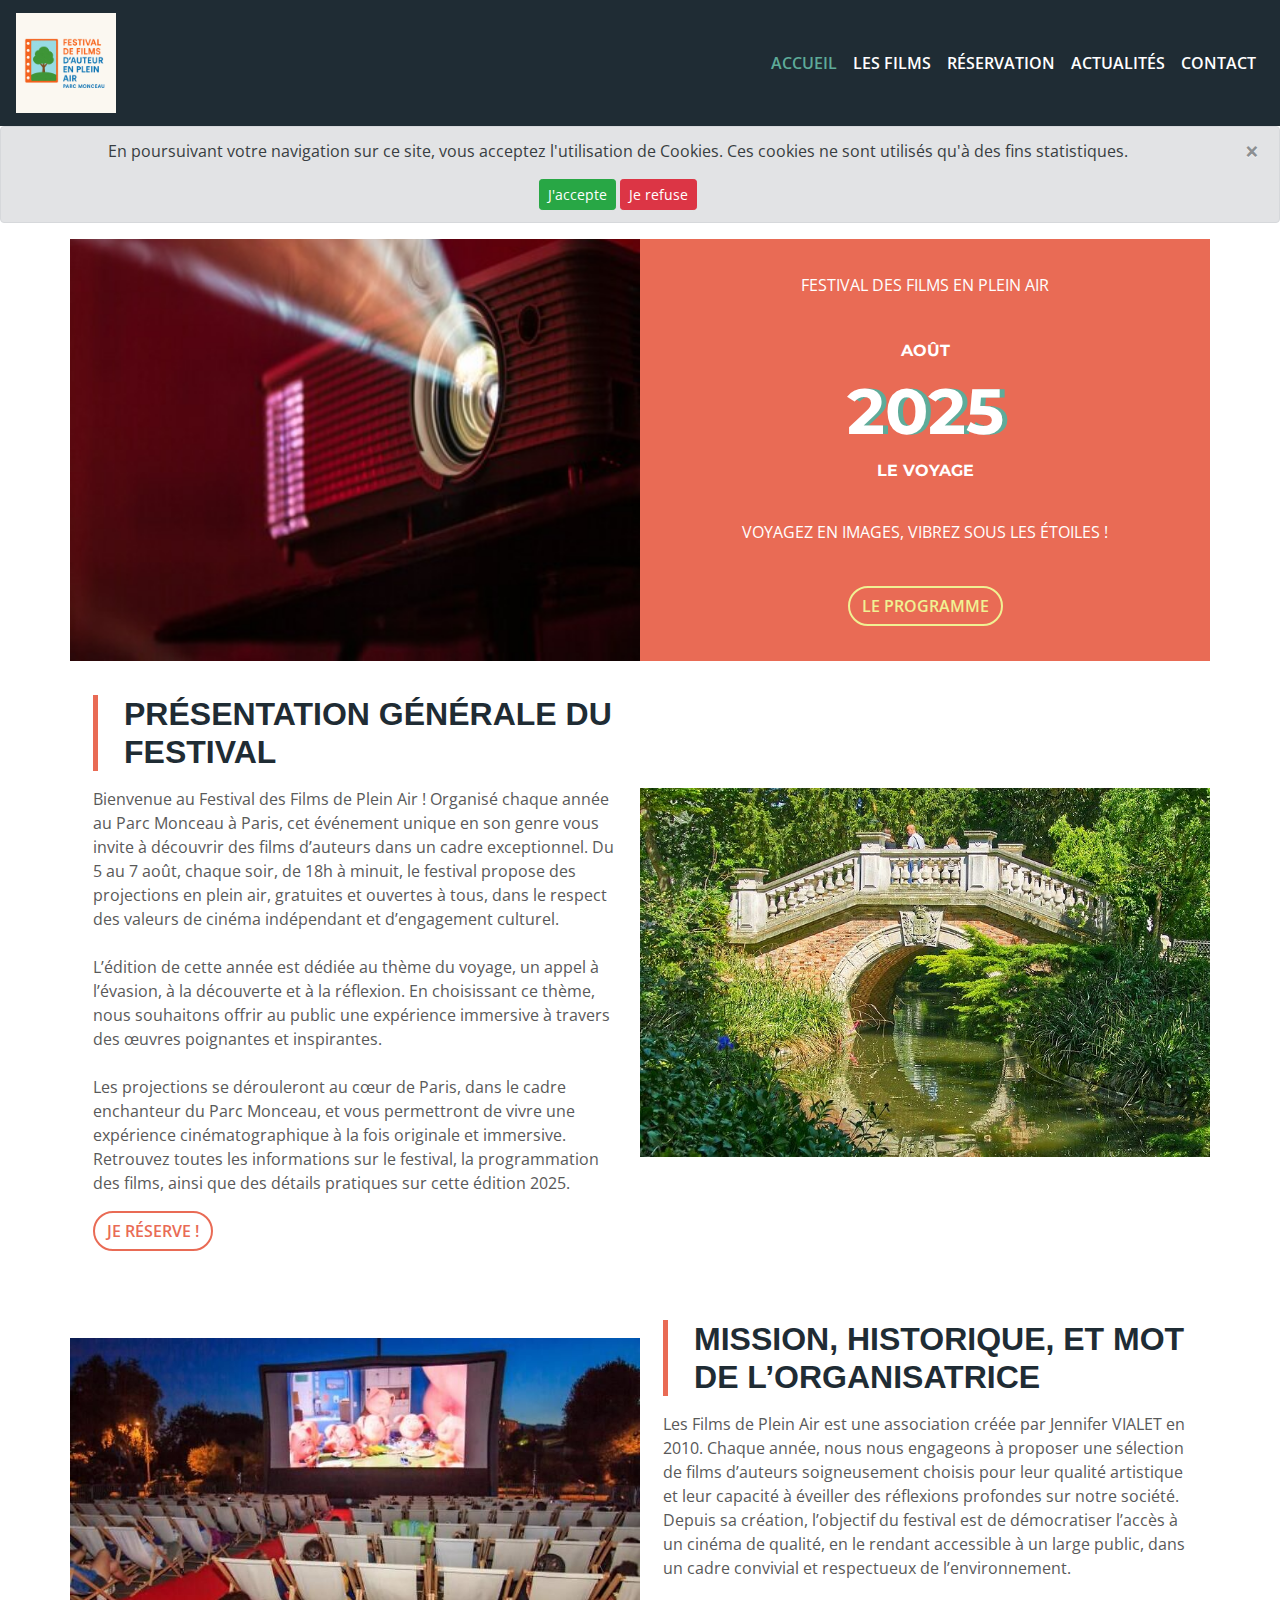
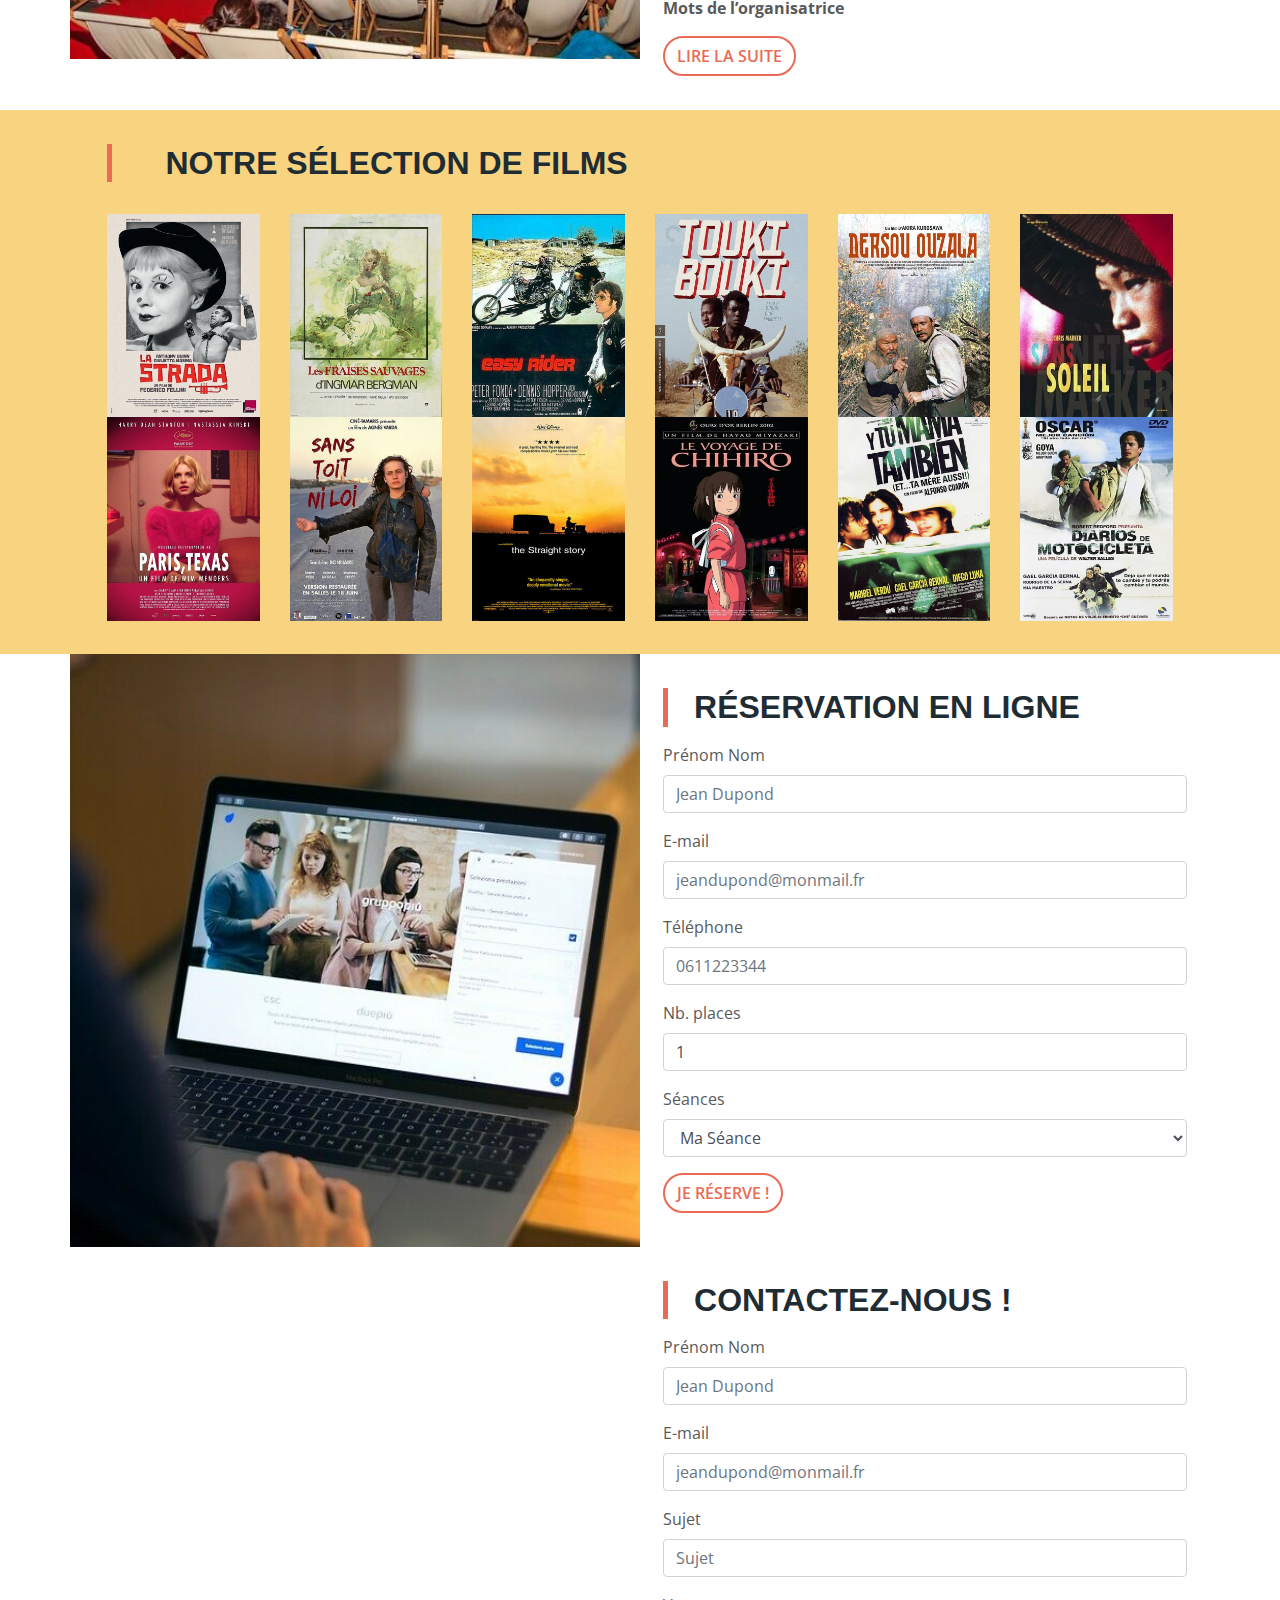
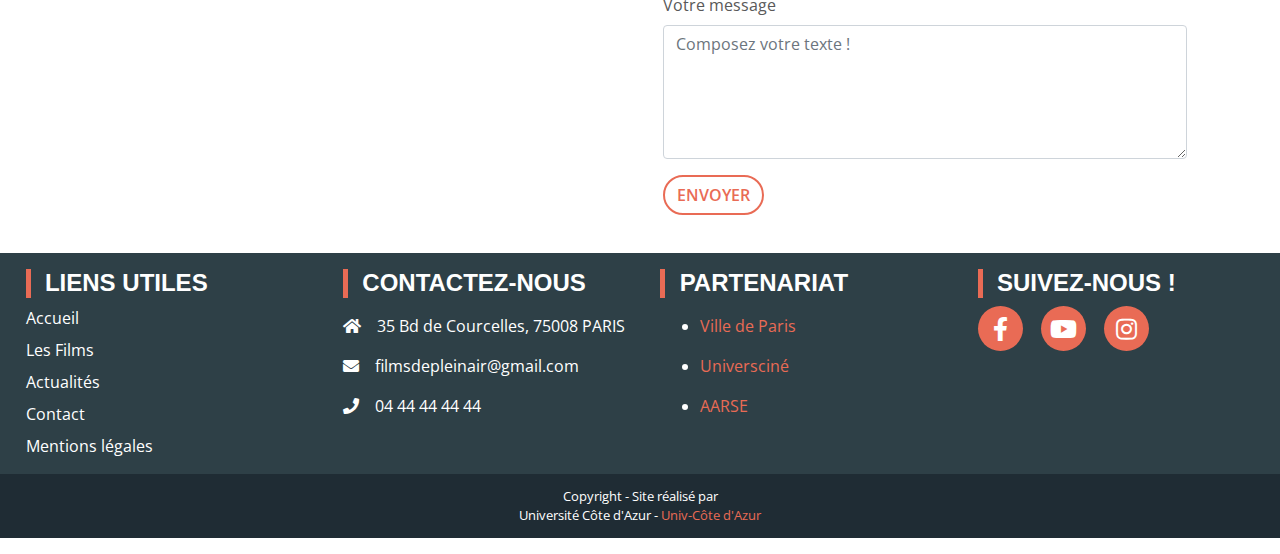
==== index.html @ 0e64ae27 "Update index.html" ====
<!DOCTYPE html>
<html lang="fr">
	<head>
		<title>Accueil Festival Monceau</title>
		
		<!--Metatags-->
		<meta charset="utf-8">
		<meta name="viewport" content="width=device-width, initial-scale=1, shrink-to-fit=no">
		<meta name="description" content="Festival gratuit de films d’auteur en plein air à Paris, organisé au Parc Monceau du 5 au 7 août 2025. Thème : Le voyage.">
		
		<!--Open graph data-->
		<meta property="og:title" content="Festival des Films de Plein Air – Édition 2025 au Parc Monceau">
		<meta property="og:type" content="website">
		<meta property="og:url" content="https://www.festivalpleinairparis.org">
		<meta property="og:image" content="https://www.festivalpleinairparis.org/images/affiche2025.jpg">
		<meta property="og:description" content="Festival gratuit de films d’auteur en plein air à Paris, organisé au Parc Monceau du 5 au 7 août 2025. Thème : Le voyage.">

		<!--fonts-->
		<link href="https://fonts.googleapis.com/css2?family=Montserrat:wght@400;700&family=Open+Sans:wght@400;600;700&display=swap" rel="stylesheet">
		<!--CSS-->
		<link rel="stylesheet" href="css/bootstrap.css">
		<!--<link rel="stylesheet" href="css/style.css">-->
		<link rel="stylesheet" href="css/stylescss.css">
		<link rel="stylesheet"  href="webfonts/all.css">
		<!-- Google tag (gtag.js) -->
		<script defer src="https://www.googletagmanager.com/gtag/js?id=G-39RLFYST27"></script>
		<script>
  			window.dataLayer = window.dataLayer || [];
  			function gtag(){dataLayer.push(arguments);}
 			 gtag('js', new Date());

  			gtag('config', 'G-2CWG75PS28');
		</script>
		
	</head>
	<body data-spy="scroll" data-target="#booking">

		<!--00.header-->
		<nav class="navbar sticky-top navbar-expand-lg navbar-dark maNav">
			<a class="navbar-brand" href="#">
				<img src="images/logo.jpg" alt="Logo du Festival des Films de Plein Air" width="100">
			</a>
			<button class="navbar-toggler" type="button" data-toggle="collapse" data-target="#navbarNavAltMarkup" aria-controls="navbarNavAltMarkup" aria-expanded="false" aria-label="Toggle navigation">
				<span class="navbar-toggler-icon"></span>
			</button>
			<div class="collapse navbar-collapse" id="navbarNavAltMarkup">
				<div class="navbar-nav ml-auto">
				<a class="nav-item nav-link active" href="#">accueil <span class="sr-only">(current)</span></a>
				<a class="nav-item nav-link" href="films.html">Les Films</a>
				<a class="nav-item nav-link navLink" href="#booking">Réservation</a>
				<a href="blog.html" class="nav-item nav-link navLink">Actualités</a>
				<a class="nav-item nav-link" href="contact.html">Contact</a>
				</div>
			</div>
		</nav>
		<!--end header-->

		<!--Modal cookie-->
		
			<div class="alert alert-secondary alert-dismissible fade show text-center" role="alert">
			<p>
				En poursuivant votre navigation sur ce site, vous acceptez l'utilisation de Cookies. Ces cookies ne sont utilisés qu'à des fins statistiques.
			</p>
			<button type="button" class="btn btn-success btn-sm" data-dismiss="alert" aria-label="Close">
				J'accepte
			</button>
			<button type="button" class="btn btn-danger btn-sm" data-dismiss="alert" aria-label="Close">
					Je refuse
			</button>
			<button type="button" class="close" data-dismiss="alert" aria-label="Close">
				<span aria-hidden="true">&times;</span>
			</button>
		</div>
		<!--Modal cookie-->
		<!--01.accueil-->
		<section class="container-fluid welcome">
			<h2 class="sr-only">Section d’accueil</h2>
			<div class="container">
				<div class="row">
					<aside class="col-lg-6">
						
						<!--<img src="images/01-welcomeAside.jpg" class="img-fluid" alt="Films en plein air">-->
					</aside>
					<article class="col-lg-6">
						<h2 class="sr-only">Introduction au festival</h2>
						<p>Festival des Films en Plein Air</p>
						<div class="date">
							<span>Août</span>
							<span class="textshadow">2025</span>
							<span>LE VOYAGE</span>
						</div>
						<p>Voyagez en images, vibrez sous les étoiles !</p>
						<a href="films.html" class="btn btn-custom">Le Programme</a>
					</article>
				</div>
			</div>
		</section>
		<!--end accueil-->

		<!--02.à propos-->
		<section class="container-fluid about">
			<h2 class="sr-only">Section à propos</h2>
			<div class="container">
				<div class="row">
					<article class="col-lg-6">
						<h2 id="about">Présentation générale du Festival</h2>
						<p>Bienvenue au Festival des Films de Plein Air ! Organisé chaque année au Parc Monceau à Paris, cet événement unique en son genre vous invite à découvrir des films d’auteurs dans un cadre exceptionnel. Du 5 au 7 août, chaque soir, de 18h à minuit, le festival propose des projections en plein air, gratuites et ouvertes à tous, dans le respect des valeurs de cinéma indépendant et d’engagement culturel. <br>
<br>L’édition de cette année est dédiée au thème du voyage, un appel à l’évasion, à la découverte et à la réflexion. En choisissant ce thème, nous souhaitons offrir au public une expérience immersive à travers des œuvres poignantes et inspirantes.  <br>
<br>Les projections se dérouleront au cœur de Paris, dans le cadre enchanteur du Parc Monceau, et vous permettront de vivre une expérience cinématographique à la fois originale et immersive. Retrouvez toutes les informations sur le festival, la programmation des films, ainsi que des détails pratiques sur cette édition 2025.
                        </p>
						<a href="#booking" class="btn btn-custom"> Je réserve !</a>
					</article>
					<aside class="col-lg-6 order-first order-lg-2">
						<!--<img src="images/02-parcMonceauAside.jpg" class="img-fluid" alt="Parc Monceau">-->
					</aside>
				</div>
			</div>
		</section>
		<!--end à propos-->

		<!--03.actualité-->
		<section class="container-fluid news">
			<h2 class="sr-only">Section actualités</h2>
			<div class="container">
				<div class="row">
					<aside class="col-lg-6">
						<!--<img src="images/03-actuAside.jpg" class="img-fluid" alt="Actualité">-->
					</aside>
					<article class="col-lg-6">
						<h2 id="news">Mission, Historique, et Mot de l’organisatrice</h2>
						<p>Les Films de Plein Air est une association créée par Jennifer VIALET en 2010. Chaque année, nous nous engageons à proposer une sélection de films d’auteurs soigneusement choisis pour leur qualité artistique et leur capacité à éveiller des réflexions profondes sur notre société. Depuis sa création, l’objectif du festival est de démocratiser l’accès à un cinéma de qualité, en le rendant accessible à un large public, dans un cadre convivial et respectueux de l’environnement.</p>
						<p> <strong>Mots de l’organisatrice</strong></p>
						<a href="rendez-vous-le-05-aout.html" class="btn btn-custom">Lire la suite</a>
					</article>
				</div>
			</div>
		</section>
		<!--end actualité-->

		<!--04.films-->
		<section class="container-fluid movie">
			<div class="container">
				
				<div class="row">
					<!--<div class="col-12 col-sm-4 col-md2 imgResponsive">
						<a href="#"><img src="images/01lesFiguresDeLombre.png"></a>
					</div>-->
					<div class="col-12"><h2 id="movie">Notre sélection de films</h2></div>
					<div class="col-sm-4 col-md-3 col-lg-2 ">
						<a href="films.html#01film" class="hoverImg" ><img src="images/01-films.jpg" class="img-fluid" alt="La Strada"></a>
						
					</div>
					<div class="col-sm-4 col-md-3 col-lg-2 ">
						<a href="films.html#02film"><img src="images/02-films.jpg" class="img-fluid" alt="Les Fraises Sauvages"></a>
					</div>
					<div class="col-sm-4 col-md-3 col-lg-2">
						<a href="films.html#03film"><img src="images/03-films.jpg" class="img-fluid" alt="Easy Rider"></a>
					</div>
					<div class=" col-sm-4 col-md-3 col-lg-2">
						<a href="films.html#04film"><img src="images/04-films.jpg" class="img-fluid" alt="Touki Bouki"></a>
					</div>
					<div class="col-12 col-sm-4 col-md-3 col-lg-2">
						<a href="films.html#05film"><img src="images/05-films.jpg" class="img-fluid" alt="Dersou Ouzala"></a>
					</div>
					<div class="col-12 col-sm-4 col-md-3 col-lg-2">
						<a href="films.html#06film"><img src="images/06-films.jpg" class="img-fluid" alt="Sans soleil"></a>
					</div>
					<div class="col-12 col-sm-4 col-md-3 col-lg-2">
						<a href="films.html#07film"><img src="images/07-films.jpg" class="img-fluid" alt="Paris, Texas"></a>
					</div>
					<div class="col-12 col-sm-4 col-md-3 col-lg-2">
						<a href="films.html#08film"><img src="images/08-films.jpg" class="img-fluid" alt="Sans toit ni loi"></a>
					</div>
					<div class="col-12 col-sm-4 col-md-3 col-lg-2">
						<a href="films.html#09film"><img src="images/09-films.jpg" class="img-fluid" alt="The Straight Story"></a>
					</div>
					<div class="col-12 col-sm-4 col-md-3 col-lg-2">
						<a href="films.html#10film"><img src="images/10-films.jpg" class="img-fluid" alt="Le Voyage de Chihiro"></a>
					</div>
					<div class="col-12 col-sm-4 col-md-3 col-lg-2">
						<a href="films.html#11film"><img src="images/11-films.jpg" class="img-fluid" alt="Y tu mamá también"></a>
					</div>
					<div class="col-12 col-sm-4 col-md-3 col-lg-2">
						<a href="films.html#12film"><img src="images/12-films.jpg" class="img-fluid" alt="Diarios de motocicleta"></a>
					</div>
				</div>
			</div>
		</section>
		<!--end films-->

		<!--05.réservation-->
		<section class="container-fluid booking">
			<h2 class="sr-only">Section réservation</h2>
			<div class="container">
				<div class="row">
					<aside class="col-lg-6">
						<!--<img src="images/05-resaAside.jpg"class="img-fluid" alt="cinema clap">-->
					</aside>
					<article class="col-lg-6">
						<h2 id="booking">Réservation en ligne</h2>
						<form class="needs-validation" novalidate id="bookingValidation">				
							<div class="form-group">
								<label for="nom">Prénom Nom</label>
								<input class="form-control" required type="text" name="nom" id="nom" placeholder="Jean Dupond" >
								<div class="invalid-tooltip">
									Merci de renseigner vos prénom et nom.
								</div>
							</div>
							<div class="form-group">
								<label for="mail">E-mail</label>
								<input class="form-control" required type="email" name="mail" id="mail" placeholder="jeandupond@monmail.fr" >
								<div class="invalid-tooltip">
									Merci de renseigner votre e-mail.
								</div>
							</div>
							<div class="form-group">
								<label for="phone">Téléphone</label>
								<input class="form-control" required type="tel" name="phone" id="phone" placeholder="0611223344" >
								<div class="invalid-tooltip">
									Merci de renseigner votre numéro de téléphone.
								</div>
							</div>
							<div class="form-group">
								<label for="place">Nb. places</label>
								<input class="form-control" type="number" name="place" id="place" min="1" value="1">
							</div>
							<div class="form-group">
								<label for="seance">Séances</label>
								<select class="form-control" required name="seance" id="seance">
										<option value="" selected disabled>Ma Séance</option>
									<optgroup label="5 août">
										<option value="Heure 1">18h - La Strada</option>
										<option value="Heure 2">20h - Les Fraises sauvages</option>
										<option value="Heure 3">22h - Easy Rider</option>
										<option value="Heure 4">00h - Touki Bouki</option>
									</optgroup>
									<optgroup label="6 août">
										<option value="Heure 1">18h - Dersou Ouzala</option>
										<option value="Heure 2">20h - Sans soleil</option>
										<option value="Heure 3">22h - Paris, Texas</option>
										<option value="Heure 4">00h - Sans toit ni loi</option>
									</optgroup>
									<optgroup label="7 août">
										<option value="Heure 1">18h - The Straight Story</option>
										<option value="Heure 2">20h - Le Voyage de Chihiro</option>
										<option value="Heure 3">22h - Y tu mamá también</option>
										<option value="Heure 4">00h - Diarios de motocicleta</option>
									</optgroup>
									
								</select>
								<div class="invalid-tooltip">
									Merci de choisir votre séance.
								</div>
							</div>
							<button type="submit" class="btn btn-custom">Je réserve !</button>
						</form>
					</article>
				</div>
			</div>
		</section>
		<!-- end réservation-->

		<!--06.contact-->
		<section class="container-fluid contact">
		<h2 class="sr-only">Section contact</h2>
    <div class="container">
        <div class="row">
            <!-- Colonne de gauche pour la carte -->
            <aside class="col-lg-6">
		    
<div class="carte">
  <iframe
    src="https://www.google.com/maps/embed?pb=!1m18!1m12!1m3!1d5247.747477241555!2d2.3038051559088237!3d48.879683471335106!2m3!1f0!2f0!3f0!3m2!1i1024!2i768!4f13.1!3m3!1m2!1s0x47e66fbe98f714c3%3A0xe62425fddeddc402!2sParc%20Monceau!5e0!3m2!1sfr!2sfr!4v1744633581302!5m2!1sfr!2sfr"
    width="100%"
    height="600"
    style="border:0;"
    allowfullscreen=""
    loading="lazy"
    referrerpolicy="no-referrer-when-downgrade">
  </iframe>
</div>
            </aside>
            
            <!-- Colonne de droite pour le formulaire -->
            <article class="col-lg-6">
                <h2 id="contact">Contactez-nous !</h2>
                <form class="needs-validation" novalidate id="contactValidation">
                    <div class="form-group">
                        <label for="nom">Prénom Nom</label>
                        <input class="form-control" required type="text" name="nom" id="nom2" placeholder="Jean Dupond" >
                        <div class="invalid-tooltip">
                            Merci de renseigner vos prénom et nom.
                        </div>
                    </div>
                    <div class="form-group">
                        <label for="mail">E-mail</label>
                        <input class="form-control" required type="email" name="mail" id="mail2" placeholder="jeandupond@monmail.fr" >
                        <div class="invalid-tooltip">
                            Merci de renseigner votre e-mail.
                        </div>
                    </div>
                    <div class="form-group">
                        <label for="sujet">Sujet</label>
                        <input class="form-control" required type="text" name="sujet" id="sujet" placeholder="Sujet" >
                        <div class="invalid-tooltip">
                            Merci de renseigner le sujet.
                        </div>
                    </div>
                    <div class="form-group">
                        <label for="message">Votre message</label>
                        <textarea class="form-control" required name="message" id="message" rows="5" cols="50" placeholder="Composez votre texte !"></textarea>
                        <div class="invalid-tooltip">
                            Merci de rédiger votre message.
                        </div>
                    </div>
                    <button type="submit" class="btn btn-custom">Envoyer</button>
                </form>
            </article>
        </div>
    </div>
</section>

			<!--07.footer-->
	<footer class="container-fluid footer">
		<div class="container py-3">
            <div class="row">
                <div class="col-12 col-md-3">
                    <h2>Liens utiles</h2>
                    <div class="footerLinks">
                        <a href="index.html">Accueil</a>
                        <a href="films.html">Les Films</a>
                        <a href="blog.html">Actualités</a>
                        <a href="contact.html">Contact</a>
                        <a href="mentions-legales.html">Mentions légales</a>
                    </div>
                </div>
                <div class="col-12 col-md-3 address">
                    <h2>Contactez-nous</h2>
                    <div class="contactIcons mb-3">
                        <p><span class="pr-3"><i class="fas fa-home"></i></span>35 Bd de Courcelles, 75008 PARIS</p>
                        <p><span class="pr-3"><i class="fas fa-envelope"></i></span>filmsdepleinair@gmail.com</p>
                        <p><span class="pr-3"><i class="fas fa-phone"></i></span>04 44 44 44 44</p>
                    </div>
                </div>
                <div class="col-12 col-md-3 partenaire">
                    <h2>Partenariat</h2>
                    <div class="contactIcons mb-3">
                        <ul>
                            <li> <a href="https://www.paris.fr/">Ville de Paris</a></li>
                            <li> <a href="https://www.universcine.com/onboarding">Universciné</a></li>
                            <li> <a href="https://aarse.fr/#:~:text=L'AARSE%20rassemble%20aujourd'hui,300%20professionnel%C2%B7le%C2%B7s.">AARSE</a></li>
                        </ul>
                    </div>
                </div>
                <div class="col-12 col-md-3 social">
                    <h2>Suivez-nous !</h2>
                    <div class="socialicons">
                     <a href="https://fr-fr.facebook.com/login/web/" target="_blank">
  <i class="fab fa-facebook-f"></i>
</a>

<a href="https://www.youtube.com/?app=desktop&hl=fr-ca" target="_blank">
  <i class="fab fa-youtube"></i>
</a>

<a href="https://www.instagram.com/accounts/login/?source=post_chaining_impression_limit&locale=fr_CA" target="_blank">
  <i class="fab fa-instagram"></i>
</a>
                    </div>
                </div>
            </div>	
        </div>
        <div class="socketBkg ">
            <div class="socket text-center">
                <p>Copyright - Site réalisé par <br>
                    Université Côte d'Azur - <a href="https://univ-cotedazur.fr/" target="_blank">Univ-Côte d'Azur</a></p>
            </div>
        </div>
	</footer>
	<!--end footer-->

		<!--Scroll to top button-->
		<button onclick="topFunction()" id="myBtn" title="Go to top"><i class="fas fa-chevron-up"></i></button>
		<!--End Scroll to top button-->

		<!-- Optional JavaScript -->
		<!-- jQuery first, then Popper.js, then Bootstrap JS -->
		<script src="https://ajax.googleapis.com/ajax/libs/jquery/3.3.1/jquery.min.js"></script>
		<script src="https://cdnjs.cloudflare.com/ajax/libs/popper.js/1.12.9/umd/popper.min.js" integrity="sha384-ApNbgh9B+Y1QKtv3Rn7W3mgPxhU9K/ScQsAP7hUibX39j7fakFPskvXusvfa0b4Q" crossorigin="anonymous"></script>
		<script src="https://maxcdn.bootstrapcdn.com/bootstrap/4.0.0/js/bootstrap.min.js" integrity="sha384-JZR6Spejh4U02d8jOt6vLEHfe/JQGiRRSQQxSfFWpi1MquVdAyjUar5+76PVCmYl" crossorigin="anonymous"></script>
		<script src="js/main.js"></script>	
	</body>
</html>
---- css/stylescss.css ----
body, html {
  padding: 0;
  margin: 0; }

body {
  font-family: "Open Sans", sans-serif;
  color: #595959;
  position: relative; }
  body h1, body h2 {
    text-transform: uppercase;
    color: #1f2c34;
    font-family: "Monserrat", sans-serif;
    font-weight: 700;
    border-left: 5px solid #e96b55;
    padding-left: 5%;
    margin-bottom: 3%; }
  body a {
    color: #e96b55; }
    body a:hover {
      color: #5eab99;
      text-decoration: none; }
  body .btn-custom {
    background: transparent;
    border: 2px solid #e96b55;
    border-radius: 25px;
    color: #e96b55;
    font-weight: 600;
    text-transform: uppercase; }
    body .btn-custom:hover {
      border-color: #5eab99;
      color: #5eab99; }
  body .container-fluid {
    padding: 0; }
    body .container-fluid aside {
      padding: 0; }
    body .container-fluid article {
      padding: 3% 2%; }
  body #myBtn {
    display: none;
    /* Hidden by default */
    position: fixed;
    /* Fixed/sticky position */
    bottom: 20px;
    /* Place the button at the bottom of the page */
    right: 30px;
    /* Place the button 30px from the right */
    z-index: 99;
    /* Make sure it does not overlap */
    border: 2px solid #e96b55;
    /* Remove borders */
    outline: none;
    /* Remove outline */
    background-color: transparent;
    /* Set a background color */
    color: #e96b55;
    /* Text color */
    cursor: pointer;
    /* Add a mouse pointer on hover */
    padding: 15px;
    /* Some padding */
    border-radius: 10px;
    /* Rounded corners */
    font-size: 18px;
    /* Increase font size */ }
  body #myBtn:hover {
    background-color: #f0f193;
    /* Add a dark-grey background on hover */ }

.maNav {
  background: #1f2c34; }
  .maNav .navbar-nav a.nav-link {
    text-transform: uppercase;
    color: #fff;
    font-weight: 600; }
    .maNav .navbar-nav a.nav-link:hover {
      color: #5eab99; }
  .maNav .navbar-nav a.nav-link.active {
    color: #5eab99; }

.welcome aside {
  background: url("../images/01-Image.jpg") no-repeat bottom;
  background-size: 100% auto;
  height: auto;
  min-height: 200px; }
.welcome article {
  background: #e96b55;
  color: white;
  text-align: center;
  text-transform: uppercase; }
  .welcome article .date {
    padding: 5% 0 7%; }
    .welcome article .date span {
      display: block;
      font-family: 'Montserrat', sans-serif;
      font-weight: 700; }
  .welcome article .textshadow {
    font-size: 4rem;
    text-shadow: 5px 0px 0px #5eab99; }
  .welcome article .btn-custom {
    color: #f0f193;
    border-color: #f0f193;
    margin-top: 5%; }
    .welcome article .btn-custom:hover {
      color: white;
      border-color: white; }

.about aside {
  background: url("../images/02-Image.jpg") no-repeat center;
  background-size: 100% auto;
  height: auto;
  min-height: 200px; }

.news aside {
  background: url("../images/03-Image.jpg") no-repeat center;
  background-size: 100% auto;
  height: auto;
  min-height: 200px; }

.movie {
  background: #f8d480 url("../images/04-Image.jpg") no-repeat bottom;
  background-size: 100% auto;
  height: auto;
  min-height: 200px; }
  .movie .row {
    padding: 3% 2%; }

.booking aside {
  background: url("../images/05-Image.jpg") no-repeat center;
  background-size: 100% auto;
  height: auto;
  min-height: 200px; }

.form-group {
  position: relative; }

.contactPage .col-sm-12 .cardForm {
  margin-bottom: 3%; }

.address h2 {
  font-size: 1.5rem;
  margin-bottom: 1rem; }
.address .contactIcons {
  display: inline-block; }
.address .banContact {
  width: 100%;
  height: 200px;
  position: relative;
  overflow: hidden; }
  .address .banContact img {
    width: 100%;
    position: absolute;
    top: -35%; }
footer .container{
  max-width: 1450px;
  padding-left: 2%;
}
footer {
  background: #2e4047;
  color: white; }
  footer h2 {
    font-size: 1.5rem; }
  footer .footerLinks a {
    display: block;
    color: white; 
    margin-top: 0.5rem;}
    footer .footerLinks a:hover {
      color: #5eab99; }
  footer .social .socialicons a {
    color: white;
    font-size: 1.5rem;
    line-height: 45px;
    margin-right: 5%;
    text-align: center;
    display: inline-block;
    width: 45px;
    height: 45px;
    background-color: #e96b55;
    border-radius: 45px; }
    footer .social .socialicons a:hover {
      background-color: #5eab99; }
  footer .socketBkg {
    background: #1f2c34;
    width: 100%;
    font-size: 0.8rem; }
    footer .socketBkg p {
      padding: 1% 0%; }
  footer h2 {
    color: white; }
footer .partenaire ul li{
  margin-top: 1rem;
}
.jumbotron {
  background: #5eab99; }
  .jumbotron span {
    color: white;
    text-transform: uppercase;
    font-family: 'Montserrat', sans-serif;
    font-size: xx-large;
    font-weight: 700; }

.container-fluid.filmlist {
  padding-top: 3%; }
  .container-fluid.filmlist h3 {
    font-size: 1rem;
    font-family: 'Montserrat', sans-serif; }
  .container-fluid.filmlist .note {
    color: #e96b55;
    margin: 3% 0%; }
  .container-fluid.filmlist span {
    color: lightgrey;
    padding-right: 2%; }

.film01 aside {
  background: url("../images/01-films.jpg") no-repeat top;
  background-size: 100% auto;
  height: auto;
  min-height: 200px; }

.film02 aside {
  background: url("../images/02-films.jpg") no-repeat top;
  background-size: 100% auto;
  height: auto;
  min-height: 200px; }

.film03 aside {
  background: url("../images/03-films.jpg") no-repeat top;
  background-size: 100% auto;
  height: auto;
  min-height: 200px; }

.film04 aside {
  background: url("../images/04-films.jpg") no-repeat top;
  background-size: 100% auto;
  height: auto;
  min-height: 200px; }

.film05 aside {
  background: url("../images/05-films.jpg") no-repeat top;
  background-size: 100% auto;
  height: auto;
  min-height: 200px; }

.film06 aside {
  background: url("../images/06-films.jpg") no-repeat top;
  background-size: 100% auto;
  height: auto;
  min-height: 200px; }

.film07 aside {
  background: url("../images/07-films.jpg") no-repeat top;
  background-size: 100% auto;
  height: auto;
  min-height: 200px; }

.film08 aside {
  background: url("../images/08-films.jpg") no-repeat top;
  background-size: 100% auto;
  height: auto;
  min-height: 200px; }

.film09 aside {
  background: url("../images/09-films.jpg") no-repeat top;
  background-size: 100% auto;
  height: auto;
  min-height: 200px; }

.film10 aside {
  background: url("../images/10-films.jpg") no-repeat top;
  background-size: 100% auto;
  height: auto;
  min-height: 200px; }

.film11 aside {
  background: url("../images/11-films.jpg") no-repeat top;
  background-size: 100% auto;
  height: auto;
  min-height: 200px; }

.film12 aside {
  background: url("../images/12-films.jpg") no-repeat top;
  background-size: 100% auto;
  height: auto;
  min-height: 200px; }

.infoBlog {
  color: lightgrey;
  font-size: x-small; }

.card-title {
  font-family: 'Montserrat', sans-serif;
  font-weight: 600; }

.article .firstImg {
  position: relative;
  overflow: hidden;
  width: 100%;
  height: 250px; }
  .article .firstImg img {
    position: absolute; }
.article .infoBlog {
  font-size: 1rem; }

.map-image {
  width: 90%;
  max-width: 700px; /* ou la taille que tu préfères */
  height: auto;
  display: block;
  margin: 25px auto; /* espace autour et centrage */
  border-radius: 10px; /* optionnel, ça rend l’image plus douce visuellement */
}

/*# sourceMappingURL=stylescss.css.map */
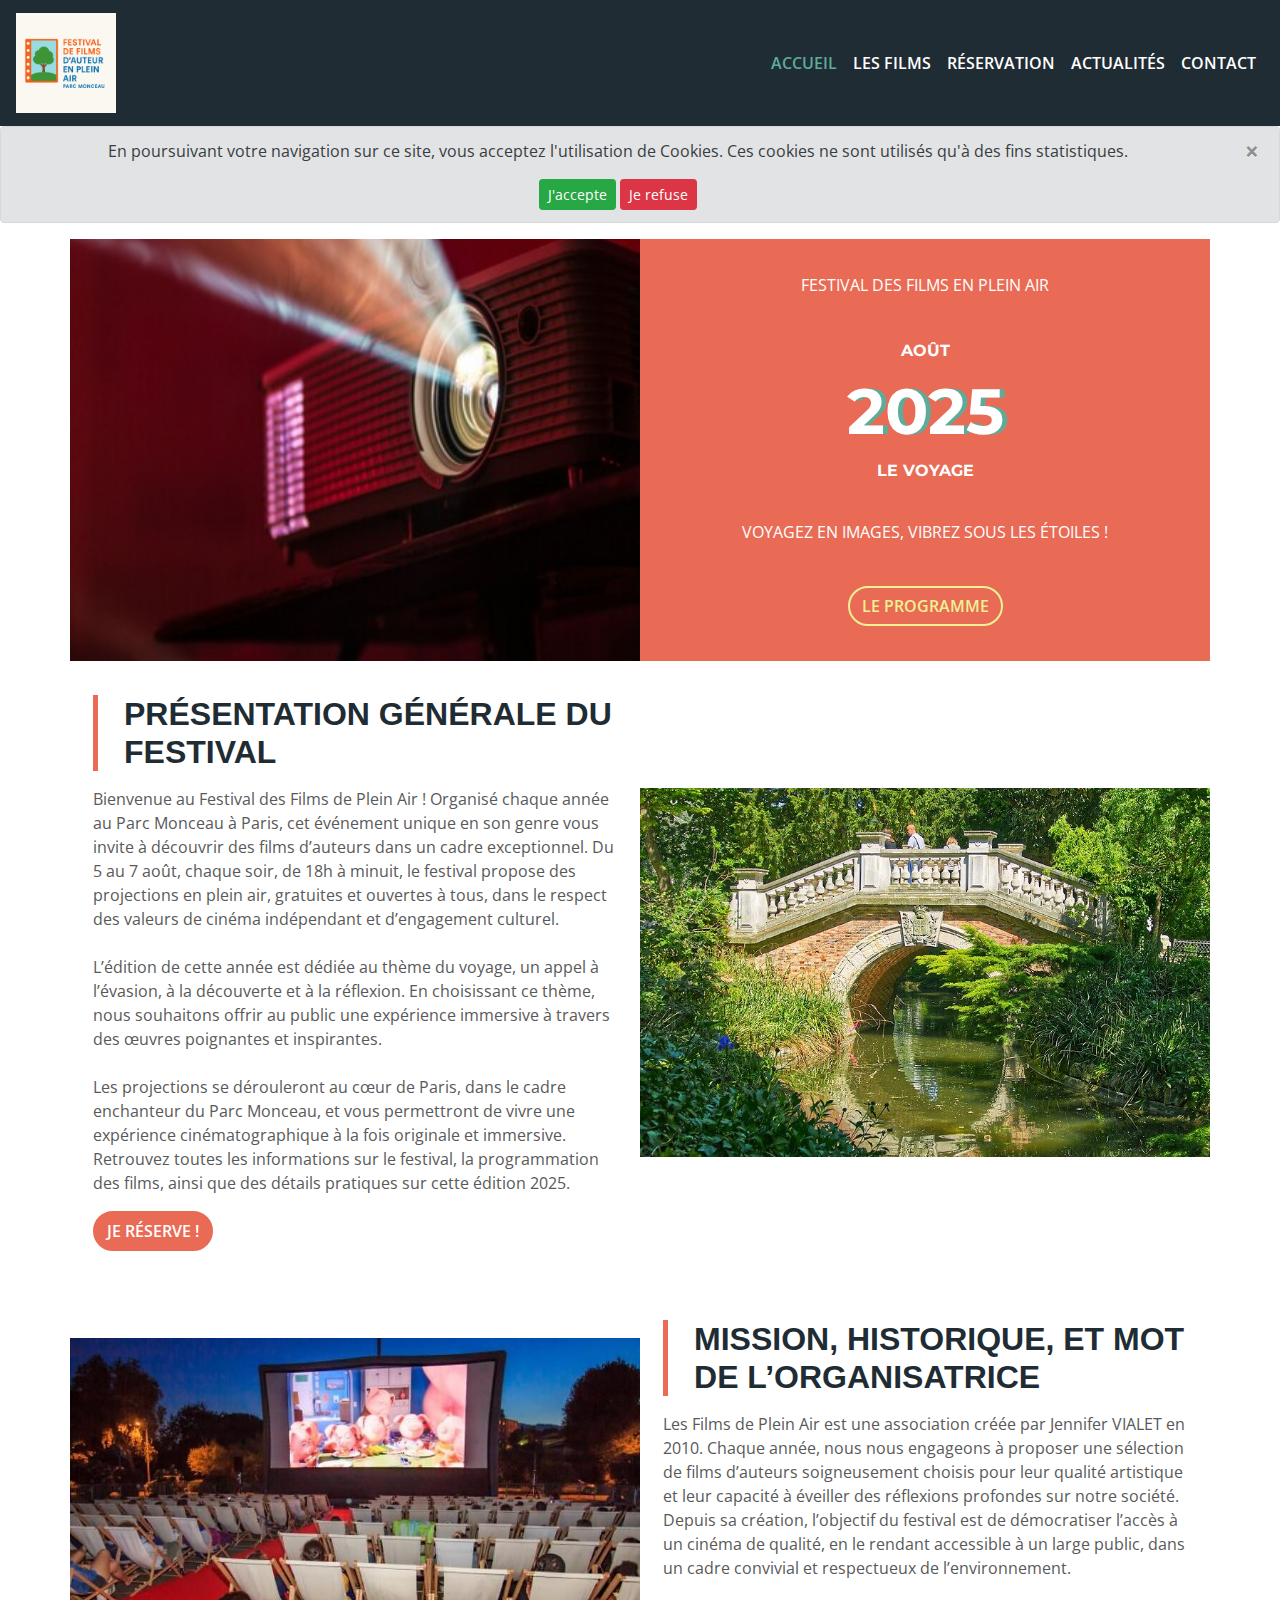
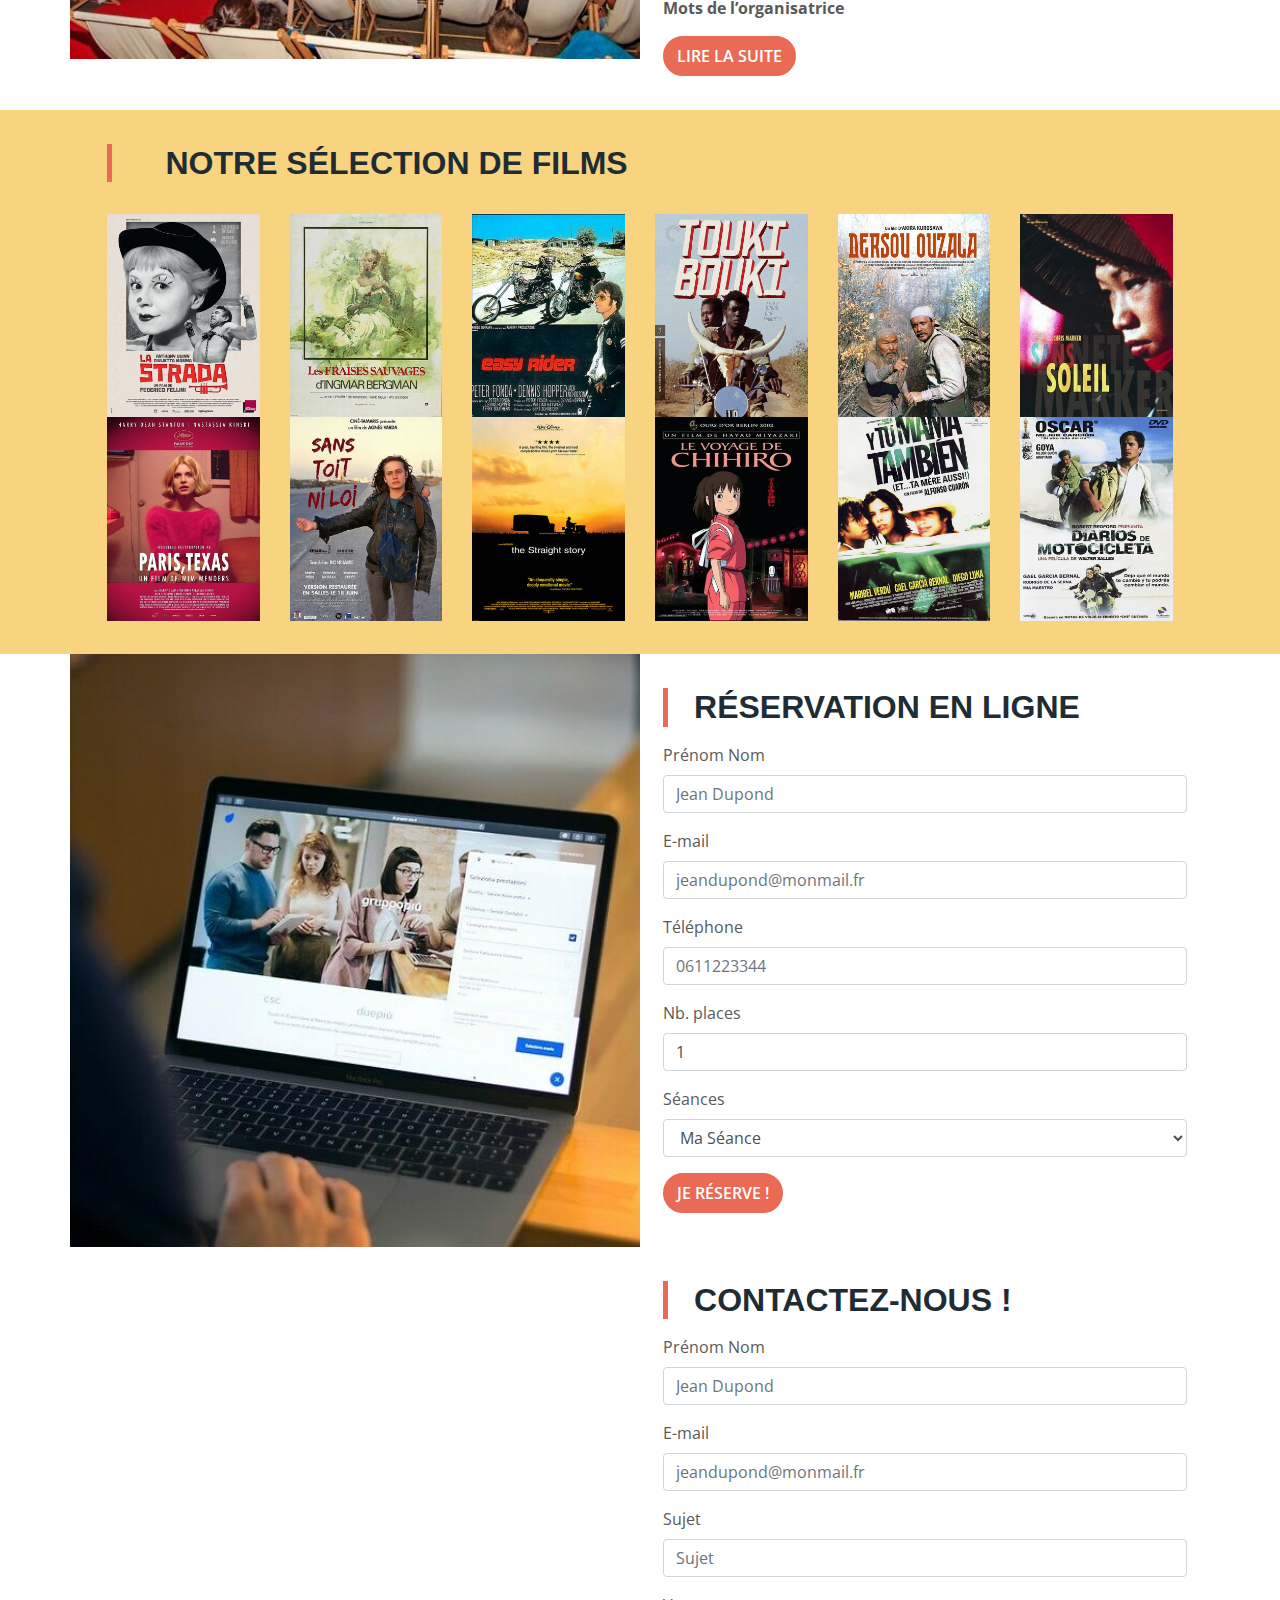
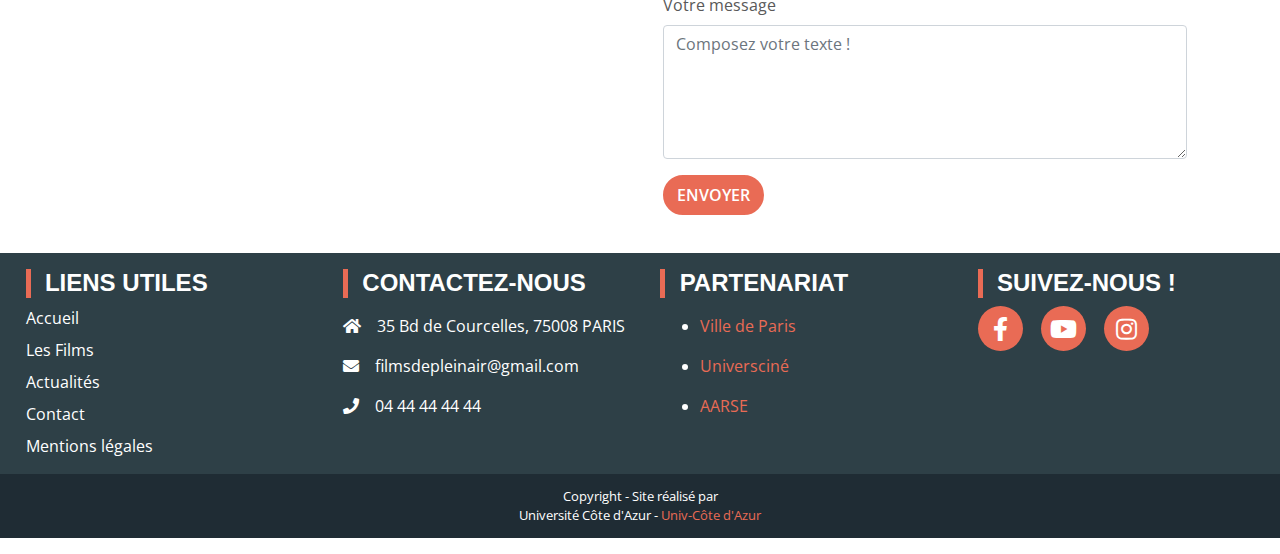
==== commit 93d558b4: "Update index.html" ====
--- a/index.html
+++ b/index.html
@@ -146,7 +146,7 @@
 					<!--<div class="col-12 col-sm-4 col-md2 imgResponsive">
 						<a href="#"><img src="images/01lesFiguresDeLombre.png"></a>
 					</div>-->
-					<div class="col-12"><h2 id="movie">Notre sélection de films</h2></div>
+					<div class="col-12"><h2 id="titre-film">Notre sélection de films</h2></div>
 					<div class="col-sm-4 col-md-3 col-lg-2 ">
 						<a href="films.html#01film" class="hoverImg" ><img src="images/01-films.jpg" class="img-fluid" alt="La Strada"></a>
 						
@@ -277,7 +277,8 @@
     style="border:0;"
     allowfullscreen=""
     loading="lazy"
-    referrerpolicy="no-referrer-when-downgrade">
+    referrerpolicy="no-referrer-when-downgrade"
+    title="Carte interactive du Parc Monceau à Paris">
   </iframe>
 </div>
             </aside>
--- a/css/stylescss.css
+++ b/css/stylescss.css
@@ -19,16 +19,21 @@
     body a:hover {
       color: #5eab99;
       text-decoration: none; }
-  body .btn-custom {
-    background: transparent;
-    border: 2px solid #e96b55;
-    border-radius: 25px;
-    color: #e96b55;
-    font-weight: 600;
-    text-transform: uppercase; }
-    body .btn-custom:hover {
-      border-color: #5eab99;
-      color: #5eab99; }
+body .btn-custom {
+  background: #e96b55;        /* Fond orange */
+  border: 2px solid #e96b55;  /* Bordure orange */
+  border-radius: 25px;
+  color: #ffffff;             /* Texte blanc */
+  font-weight: 600;
+  text-transform: uppercase;
+  transition: all 0.3s ease;  /* Douce transition au hover */
+}
+
+body .btn-custom:hover {
+  background: #5eab99;        /* Fond vert */
+  border-color: #5eab99;      /* Bordure verte */
+  color: #ffffff;             /* Texte blanc */
+}
   body .container-fluid {
     padding: 0; }
     body .container-fluid aside {
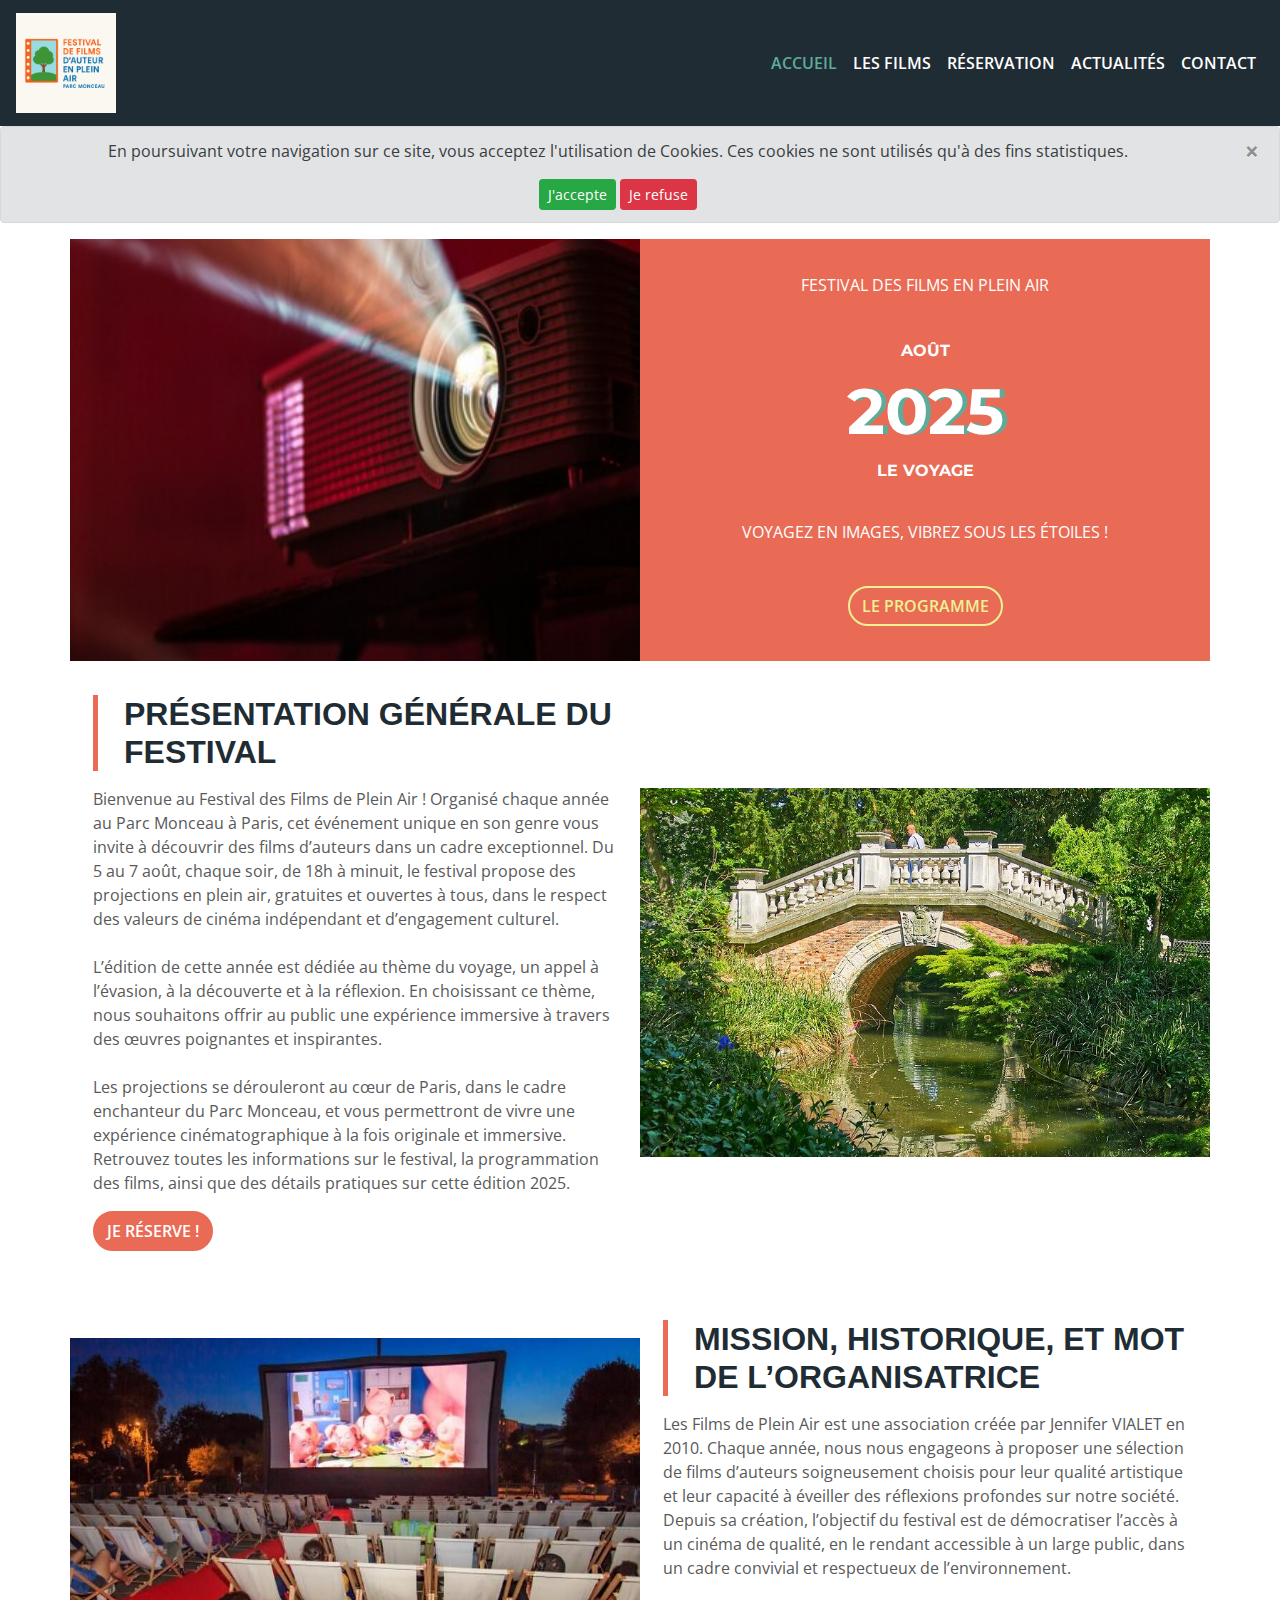
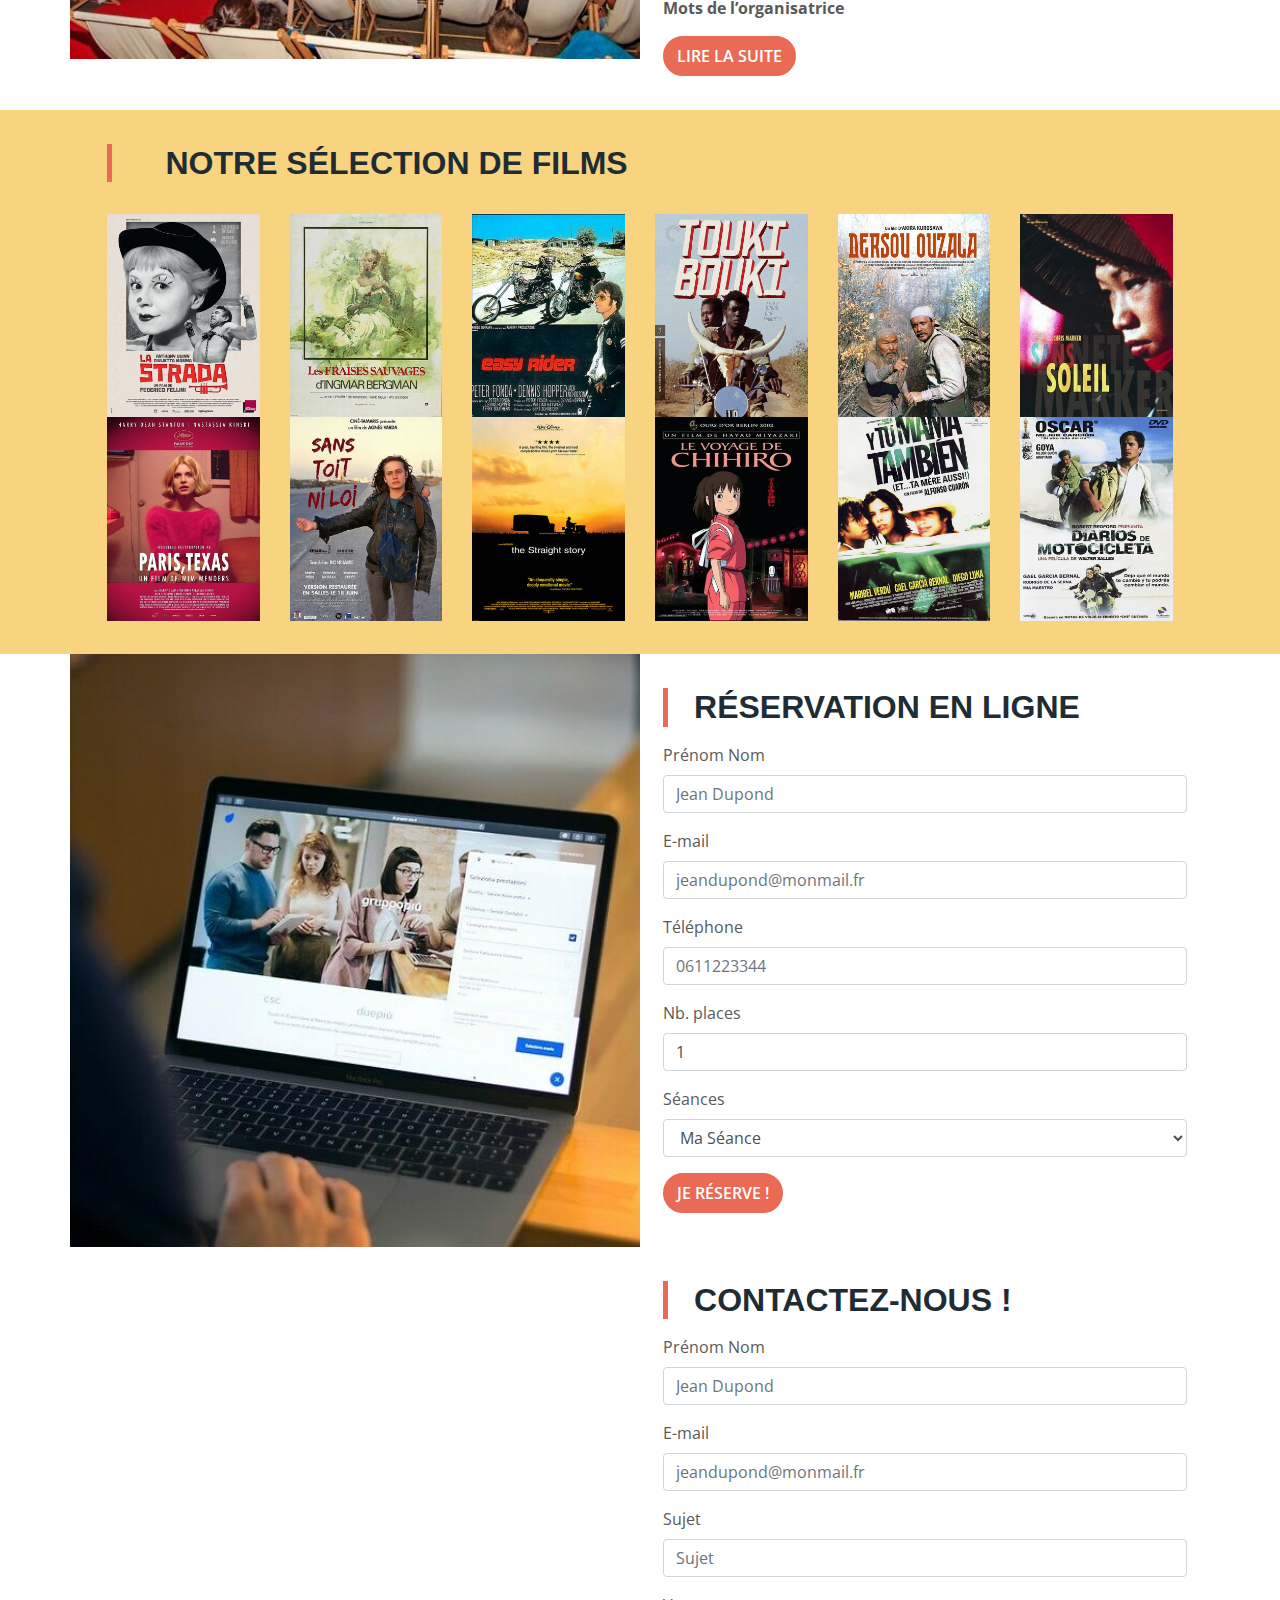
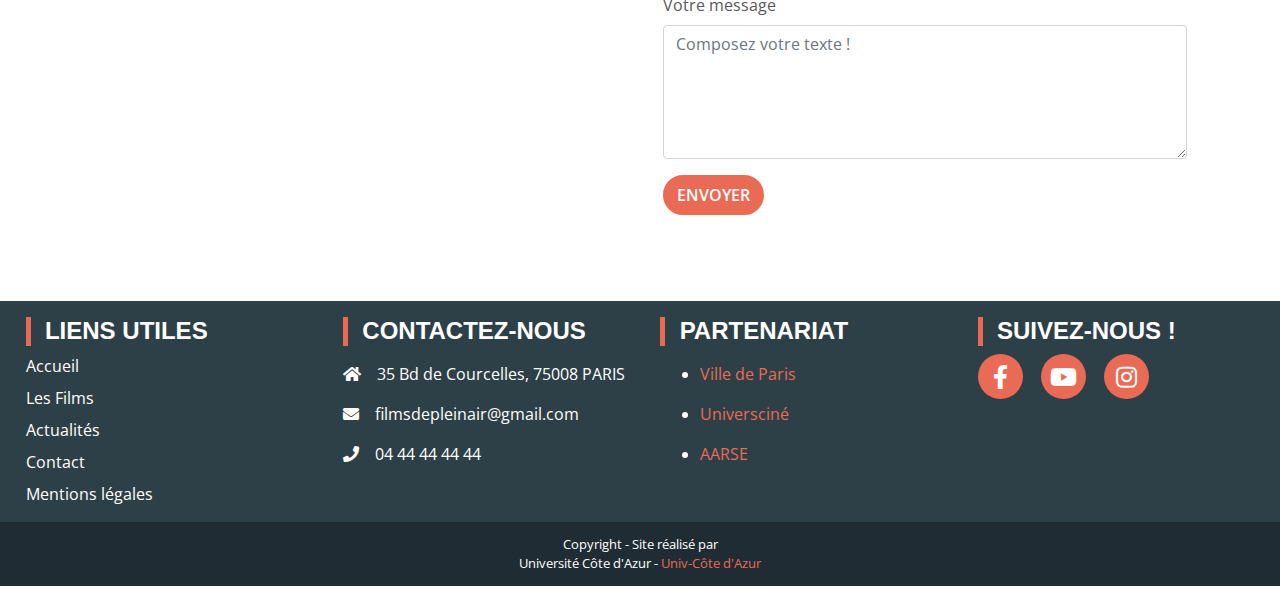
==== commit 333d64a0: "Update index.html" ====
--- a/index.html
+++ b/index.html
@@ -321,6 +321,8 @@
         </div>
     </div>
 </section>
+		<br>
+		<br>
 
 			<!--07.footer-->
 	<footer class="container-fluid footer">
--- a/css/stylescss.css
+++ b/css/stylescss.css
@@ -314,4 +314,8 @@
   border-radius: 10px; /* optionnel, ça rend l’image plus douce visuellement */
 }
 
+.titre-film {
+  color: ffffff;
+}
+
 /*# sourceMappingURL=stylescss.css.map */
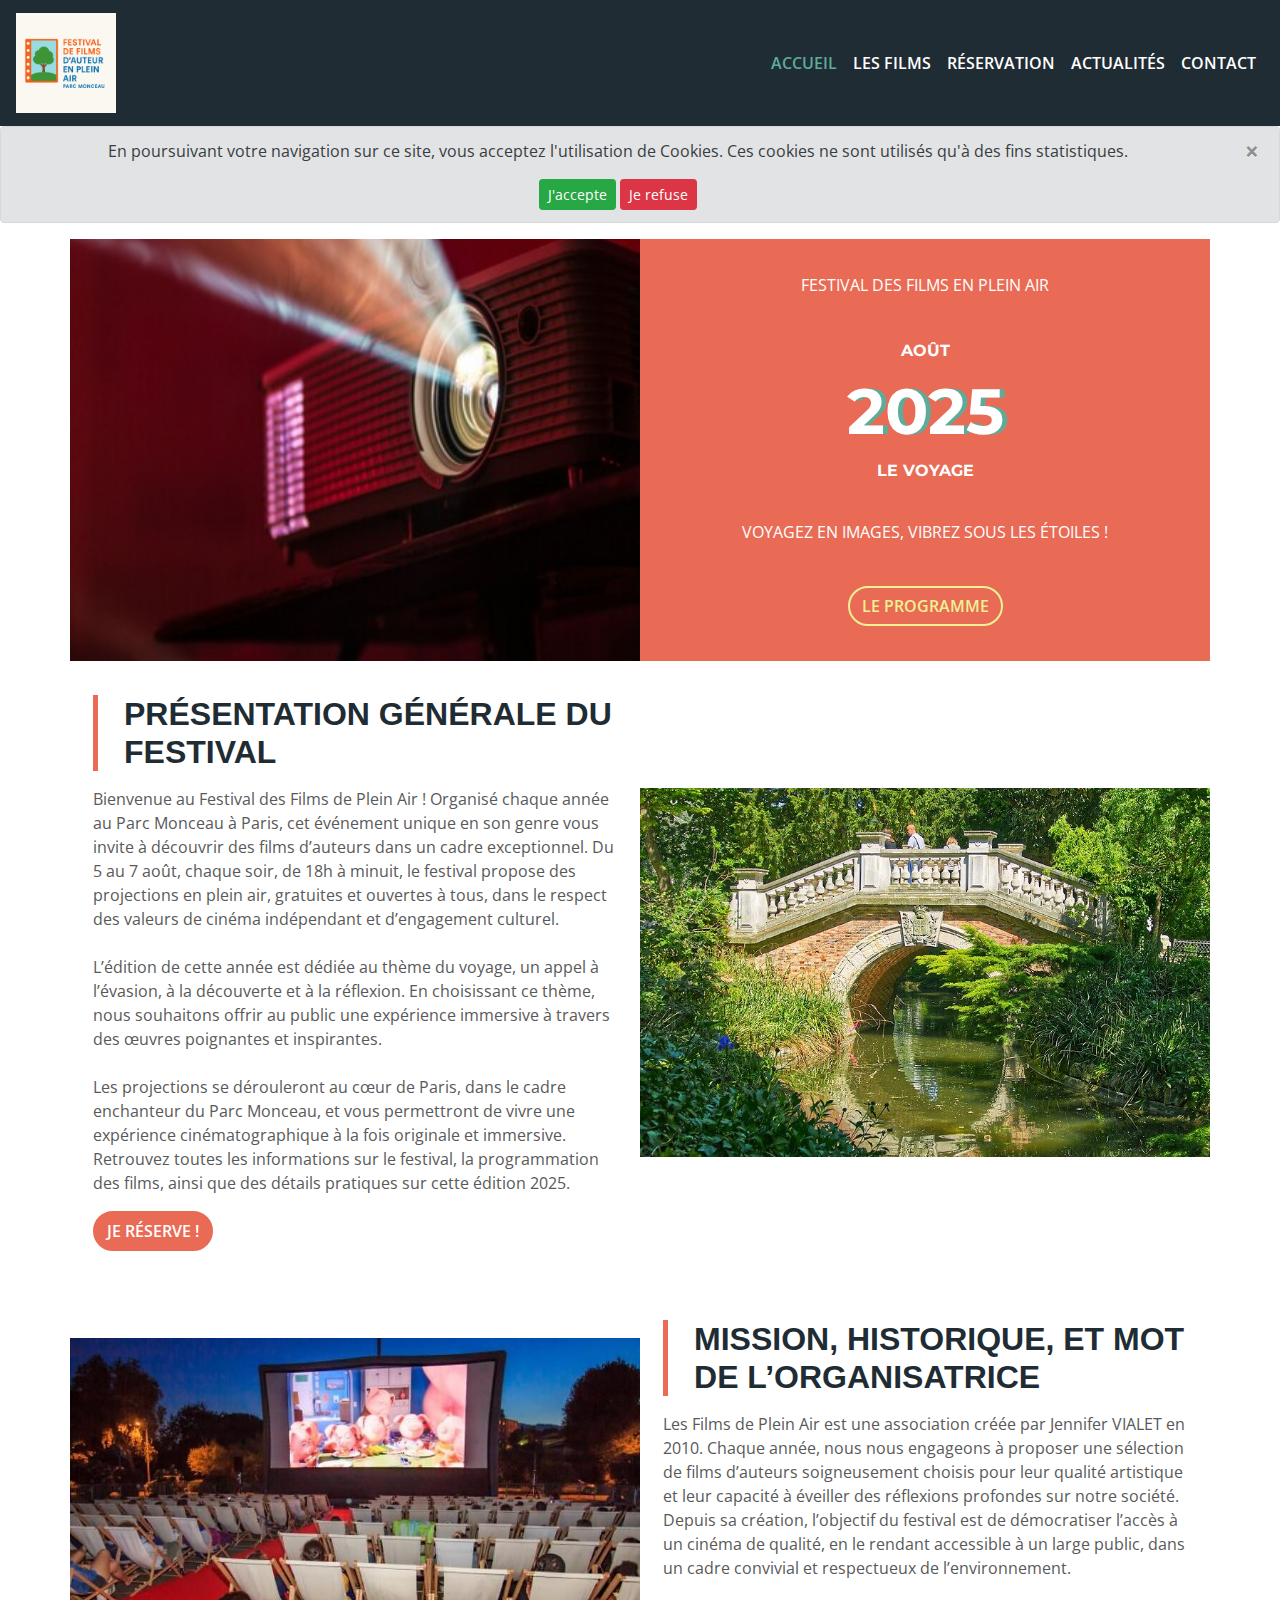
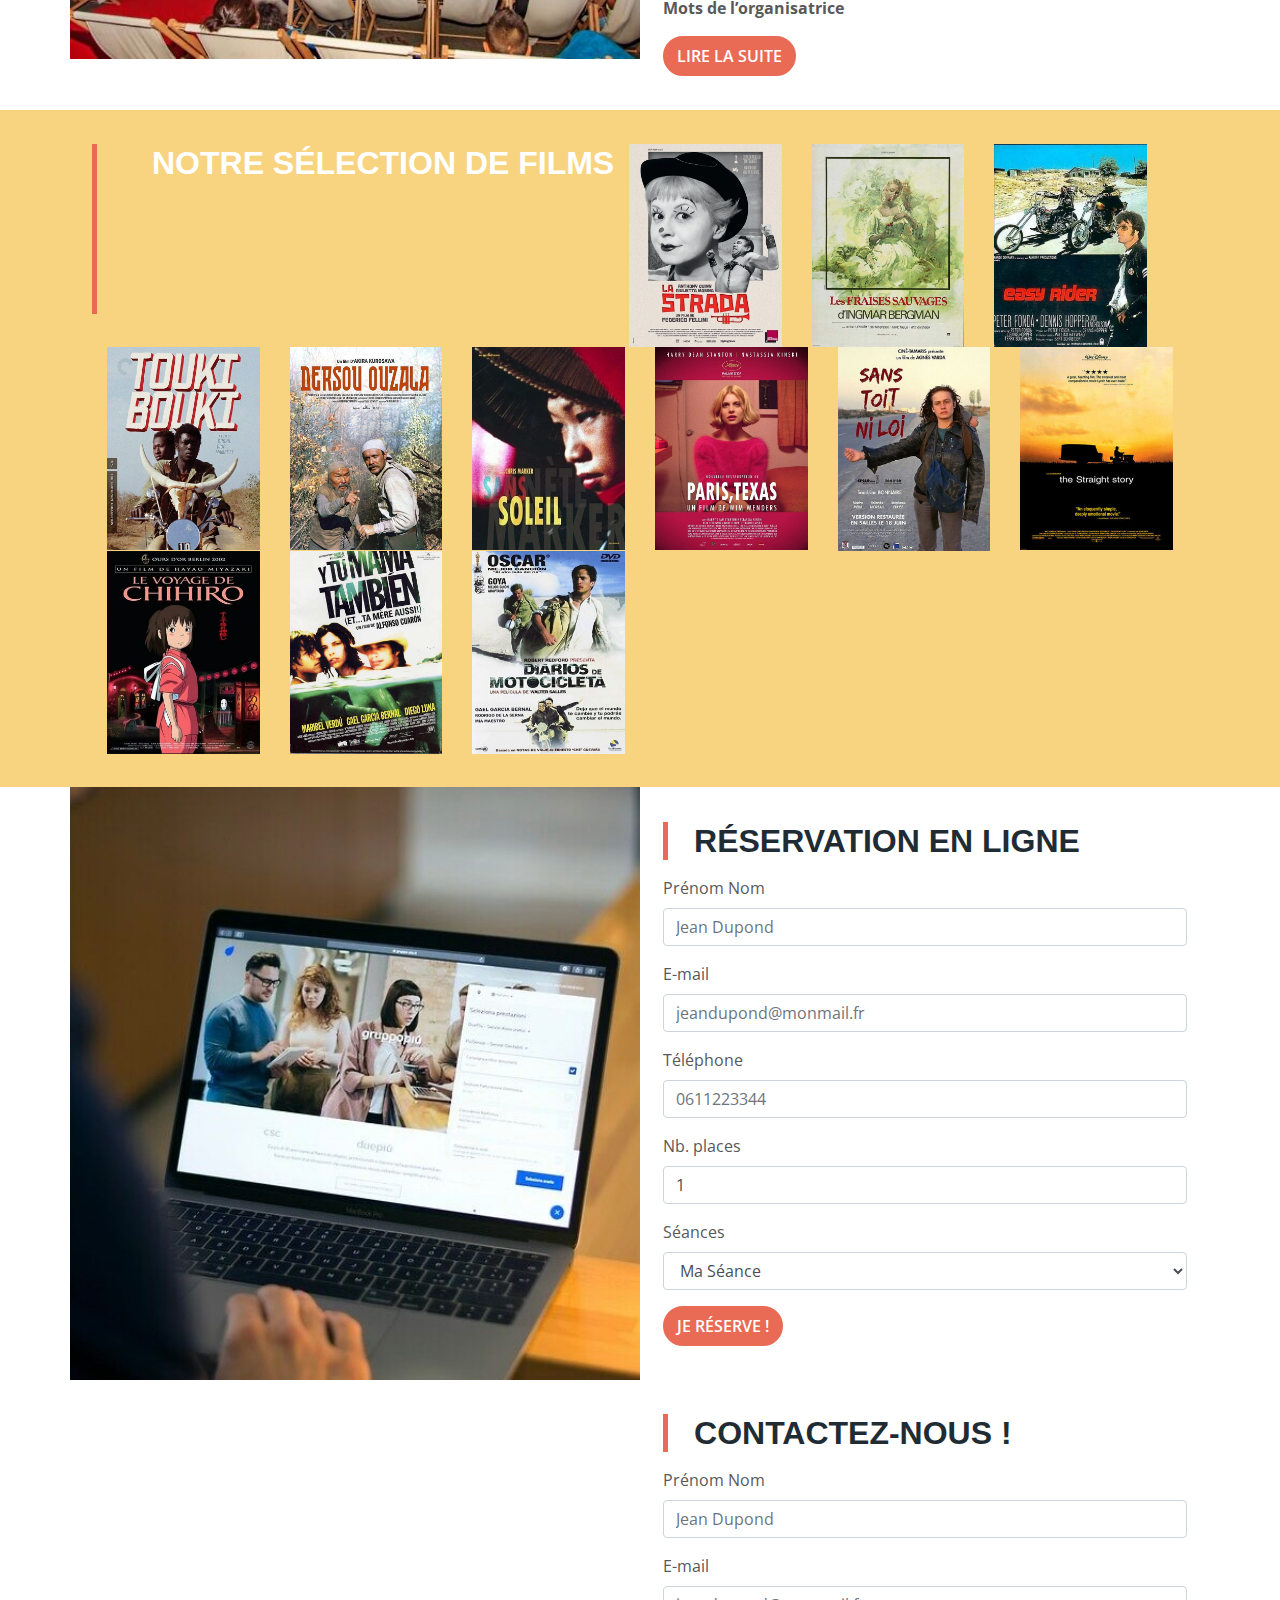
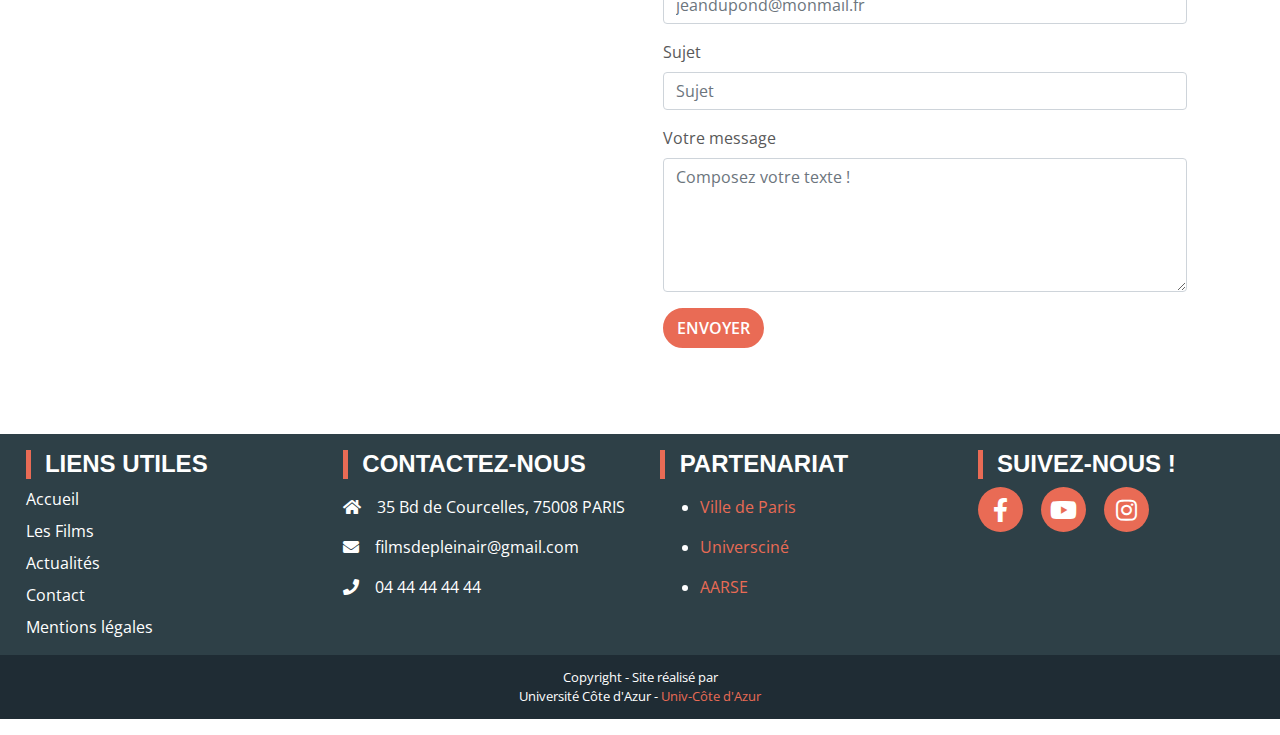
==== commit 283b62dc: "Update index.html" ====
--- a/index.html
+++ b/index.html
@@ -146,7 +146,7 @@
 					<!--<div class="col-12 col-sm-4 col-md2 imgResponsive">
 						<a href="#"><img src="images/01lesFiguresDeLombre.png"></a>
 					</div>-->
-					<div class="col-12"><h2 id="titre-film">Notre sélection de films</h2></div>
+					<h2 class="titre-film" id="movie">Notre sélection de films</h2>
 					<div class="col-sm-4 col-md-3 col-lg-2 ">
 						<a href="films.html#01film" class="hoverImg" ><img src="images/01-films.jpg" class="img-fluid" alt="La Strada"></a>
 						
--- a/css/stylescss.css
+++ b/css/stylescss.css
@@ -315,7 +315,6 @@
 }
 
 .titre-film {
-  color: ffffff;
-}
-
+  color: white !important;
+}
 /*# sourceMappingURL=stylescss.css.map */
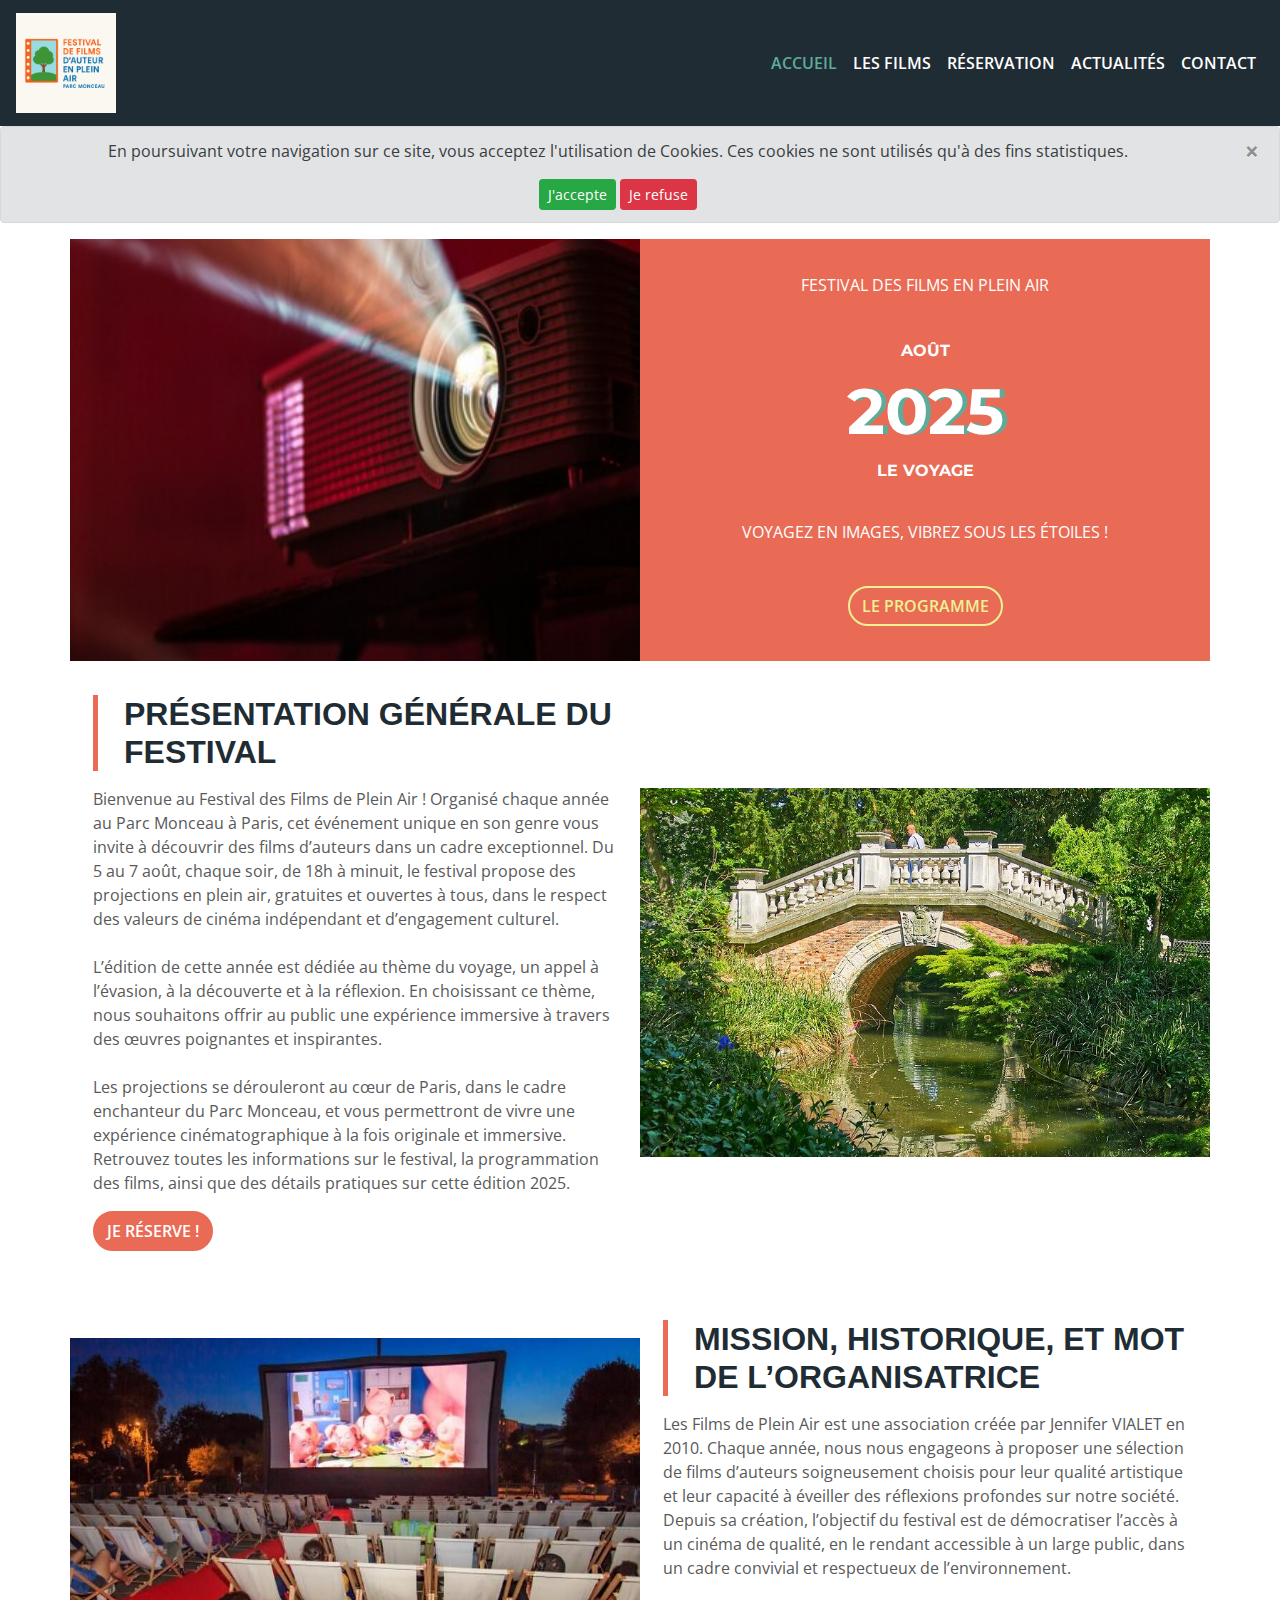
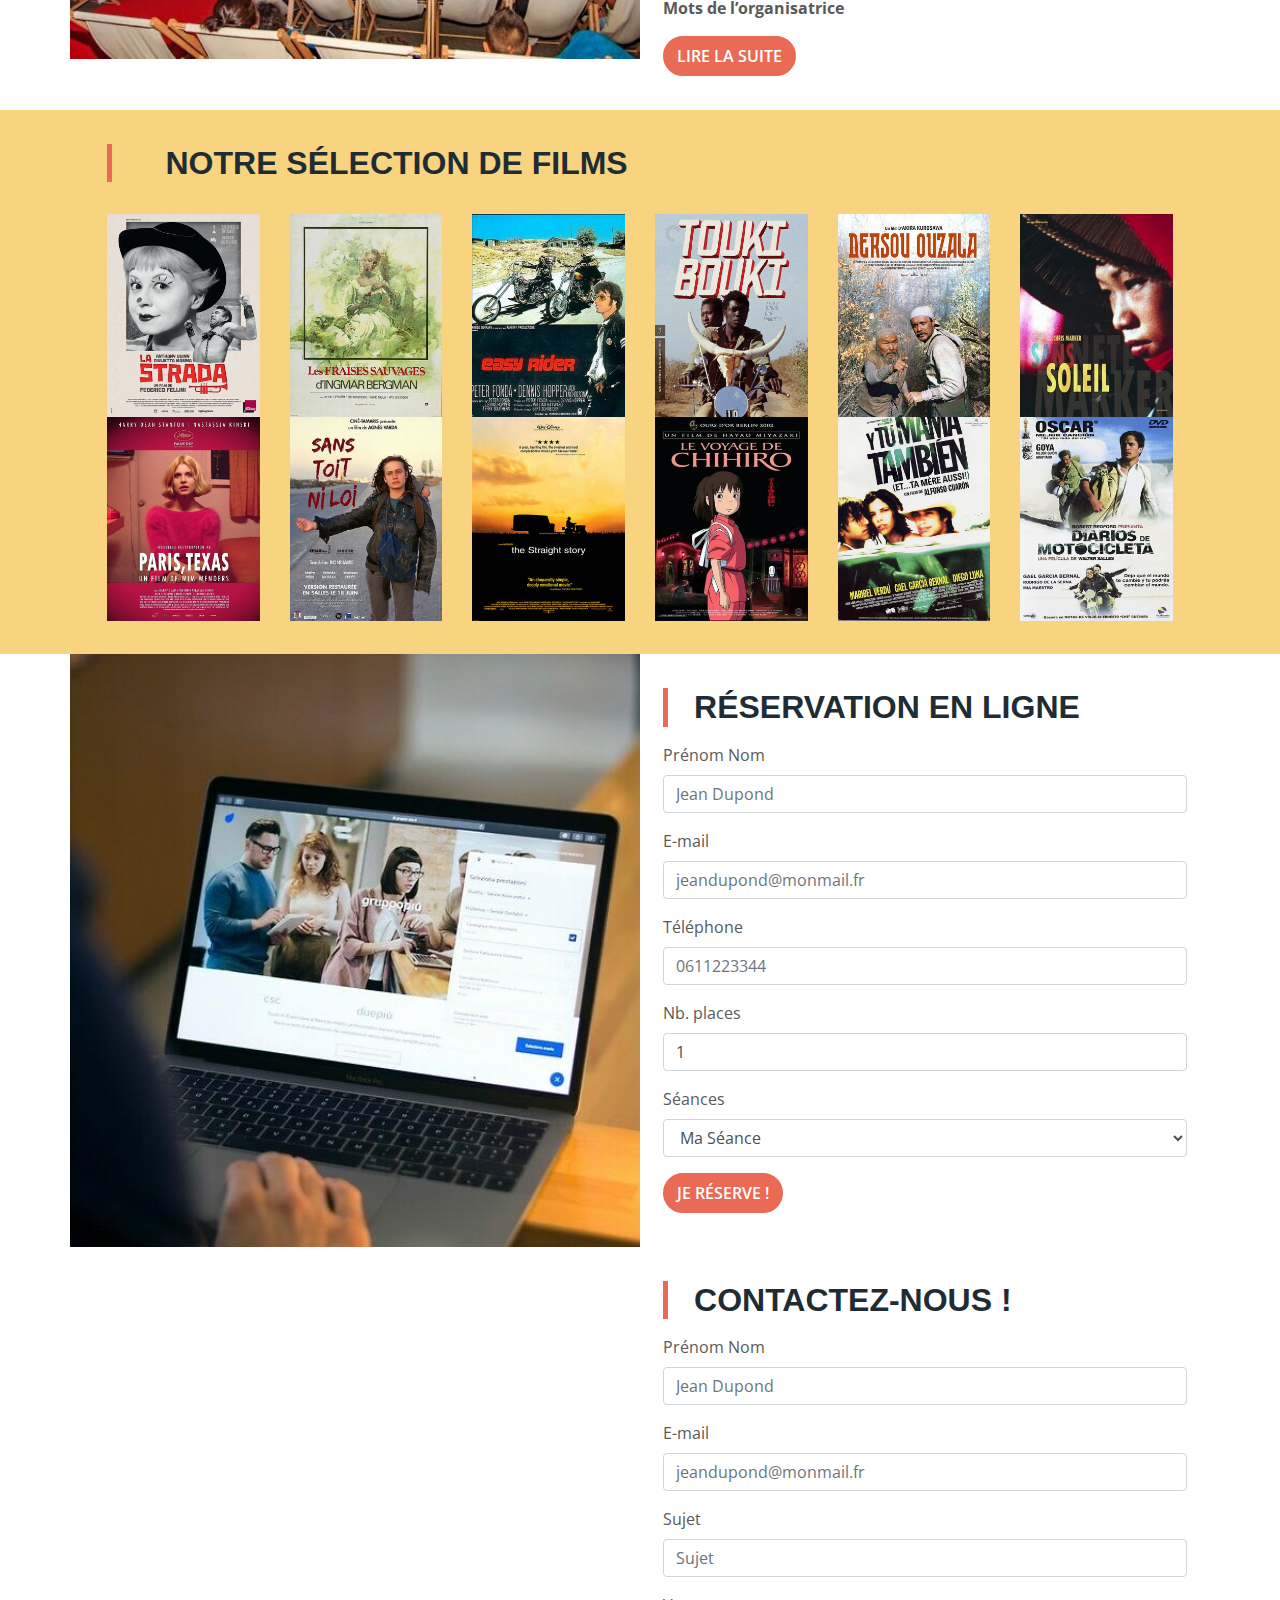
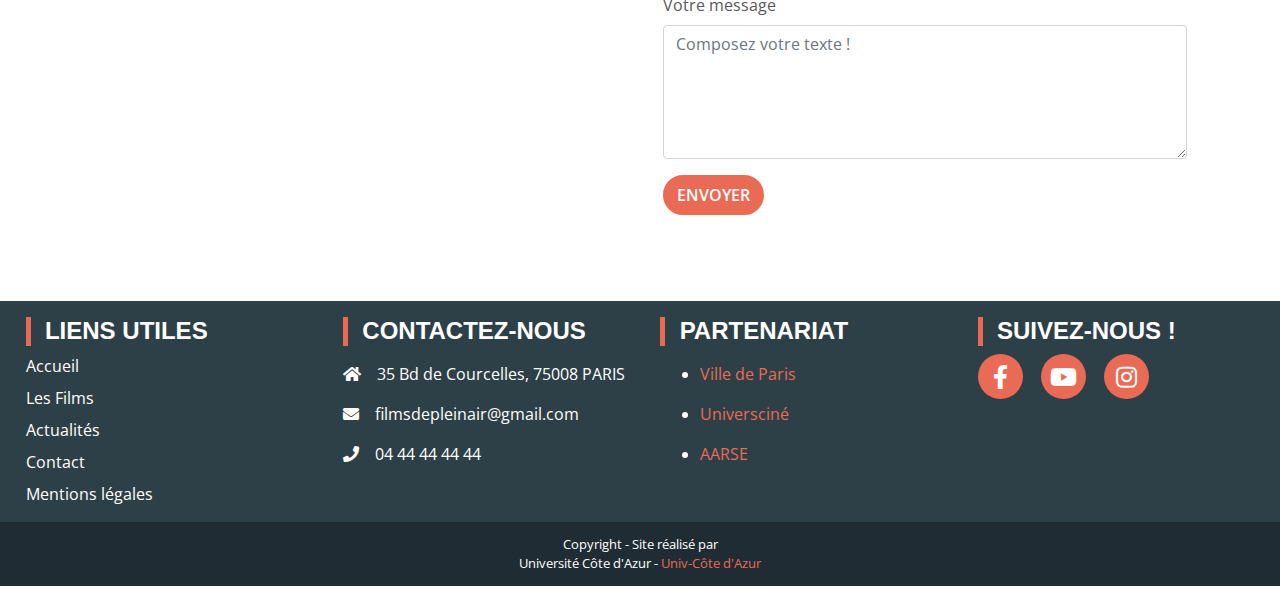
==== commit bd9188e5: "Update index.html" ====
--- a/index.html
+++ b/index.html
@@ -146,7 +146,7 @@
 					<!--<div class="col-12 col-sm-4 col-md2 imgResponsive">
 						<a href="#"><img src="images/01lesFiguresDeLombre.png"></a>
 					</div>-->
-					<h2 class="titre-film" id="movie">Notre sélection de films</h2>
+					<div class="col-12"><h2 id="titre-film">Notre sélection de films</h2></div>
 					<div class="col-sm-4 col-md-3 col-lg-2 ">
 						<a href="films.html#01film" class="hoverImg" ><img src="images/01-films.jpg" class="img-fluid" alt="La Strada"></a>
 						
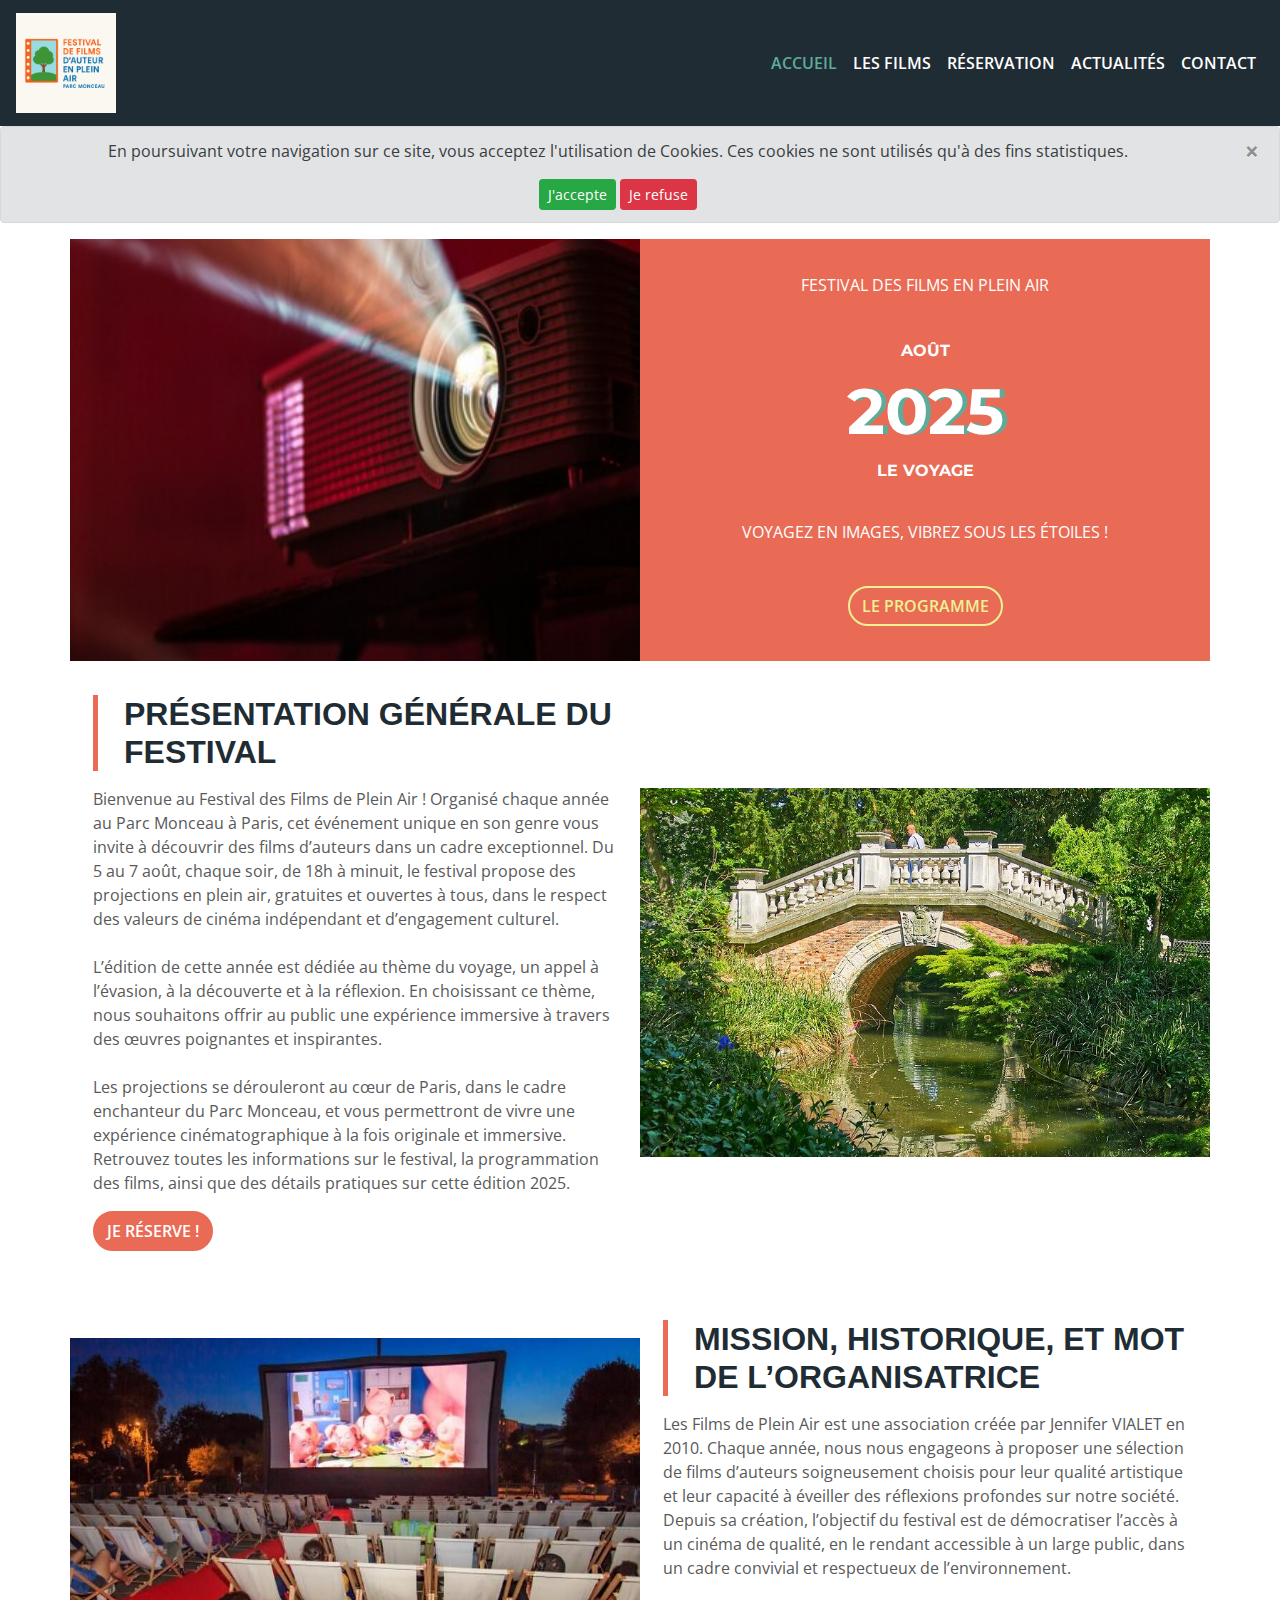
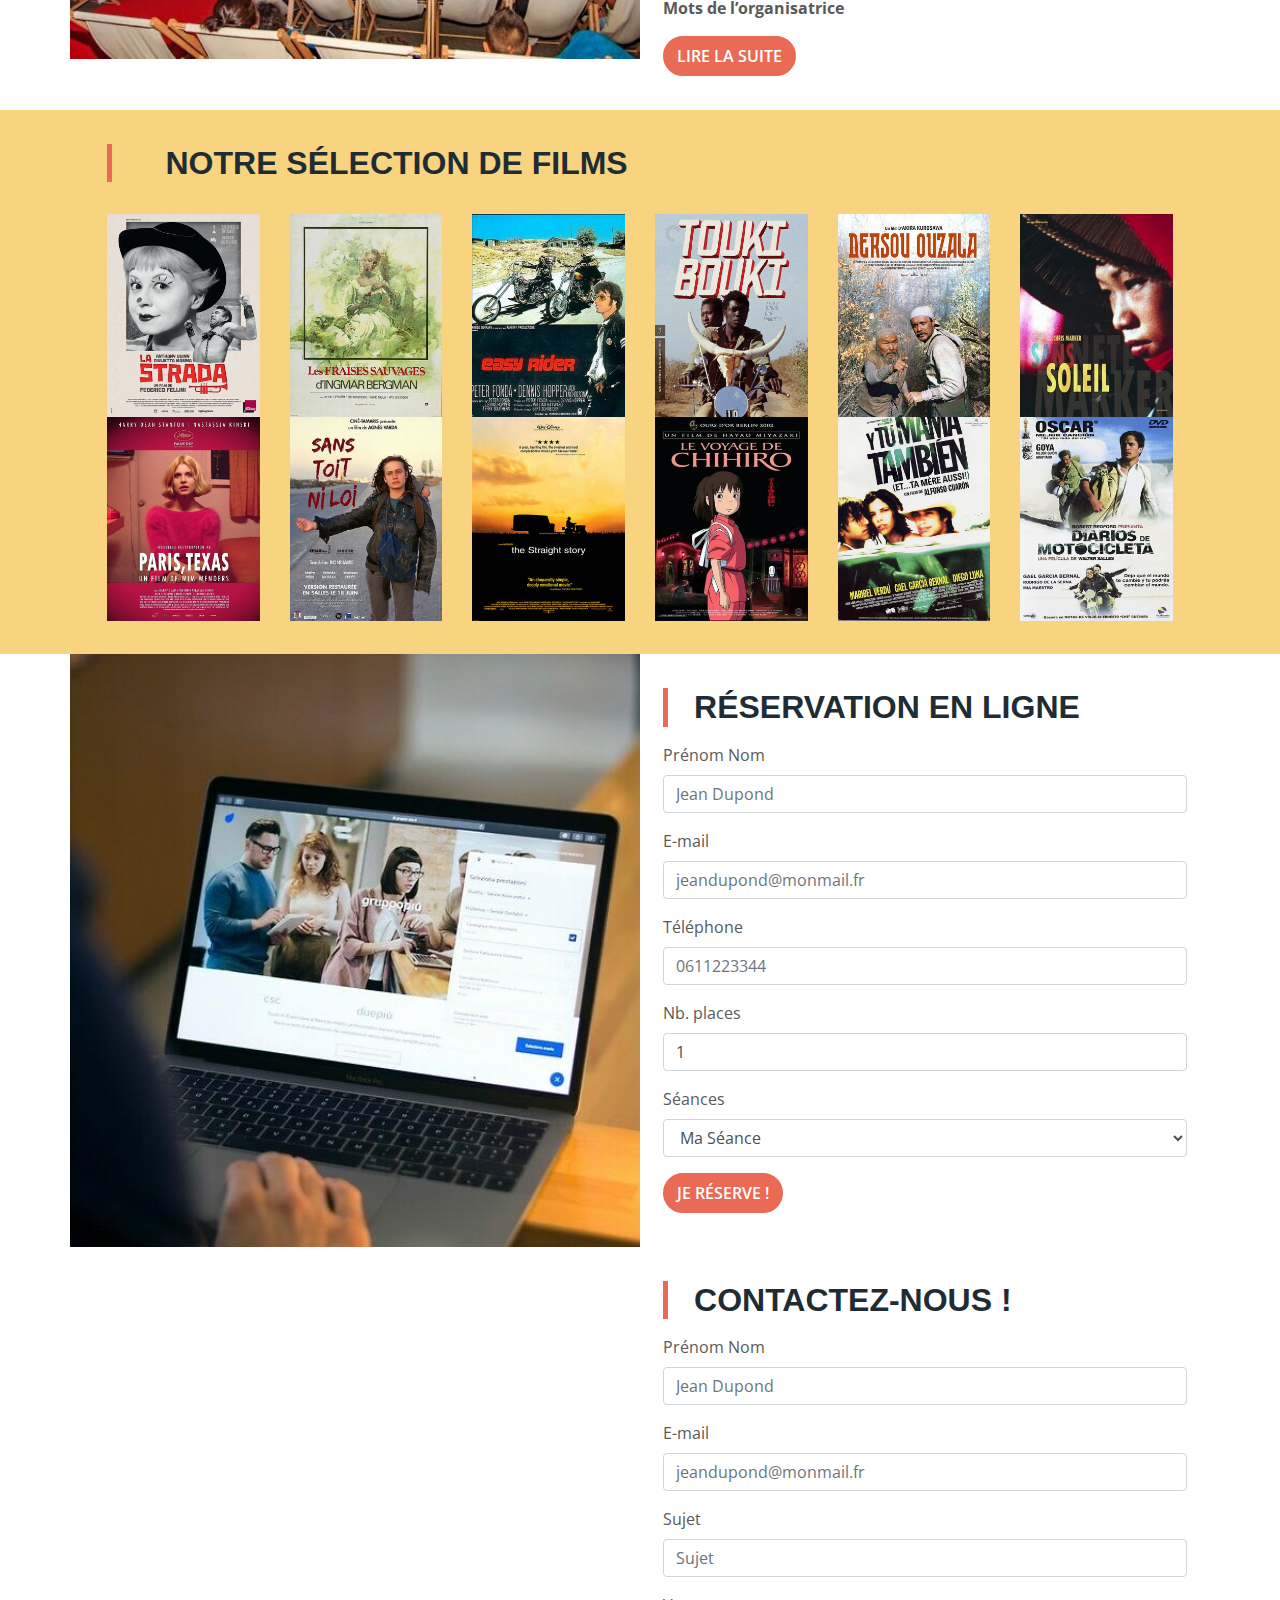
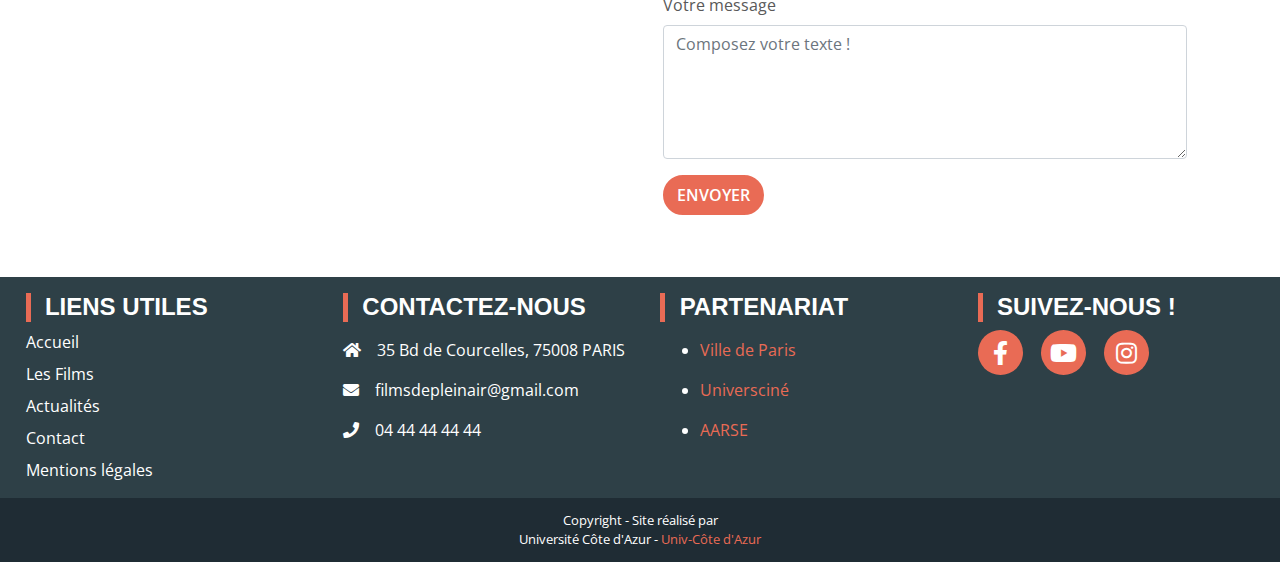
==== commit 98f4f313: "Update index.html" ====
--- a/index.html
+++ b/index.html
@@ -322,7 +322,6 @@
     </div>
 </section>
 		<br>
-		<br>
 
 			<!--07.footer-->
 	<footer class="container-fluid footer">
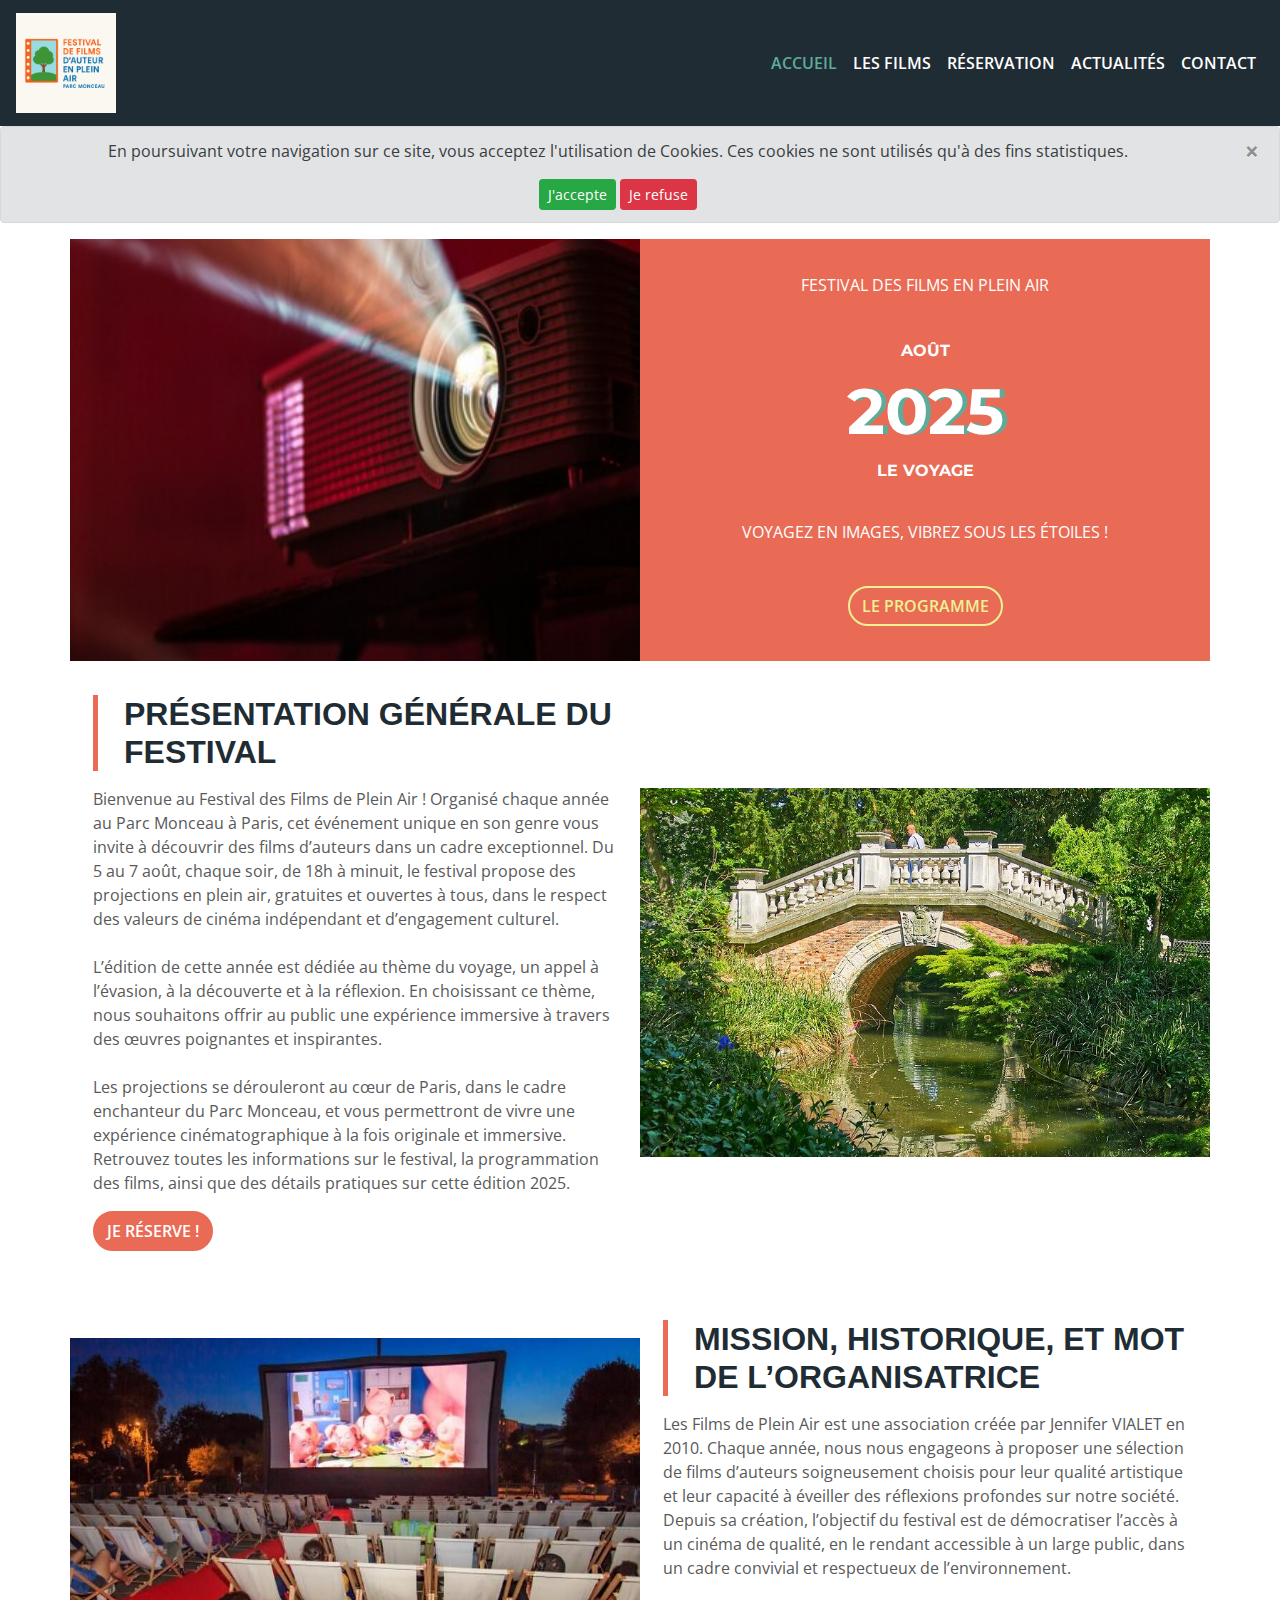
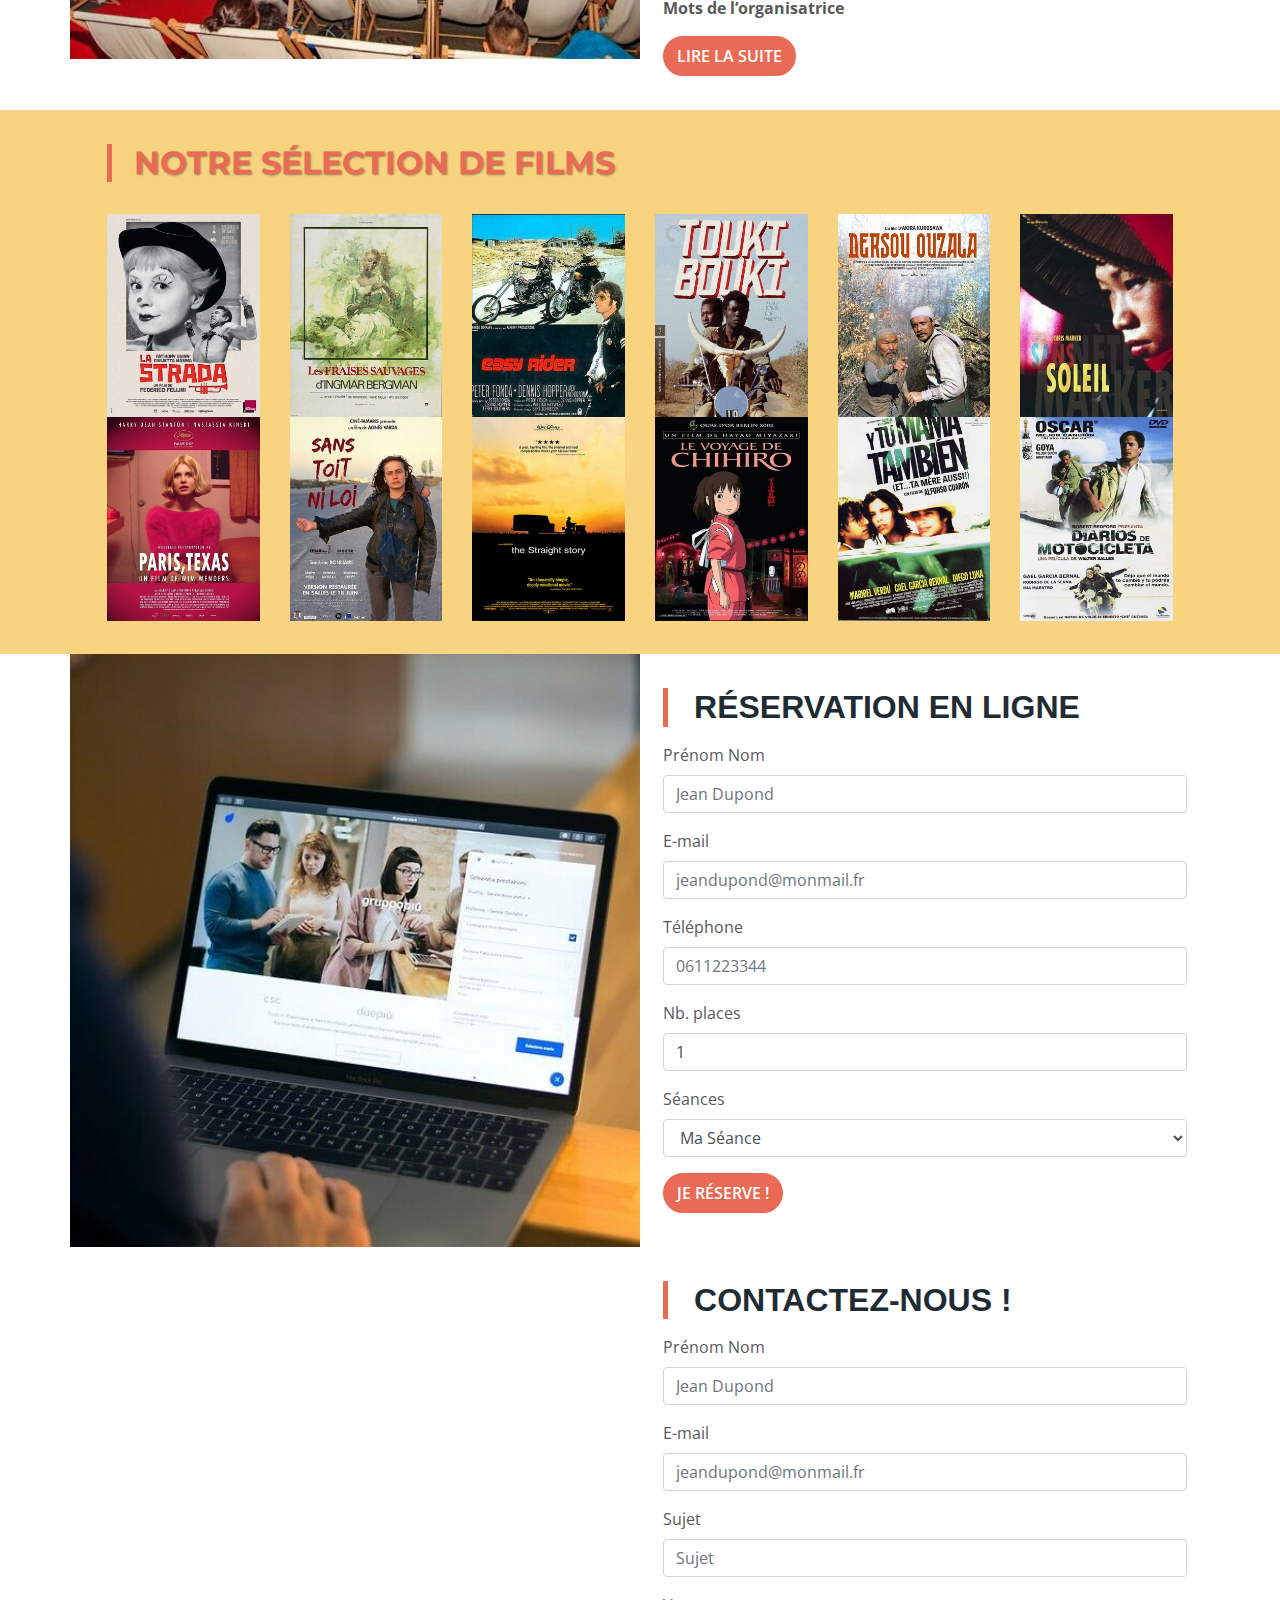
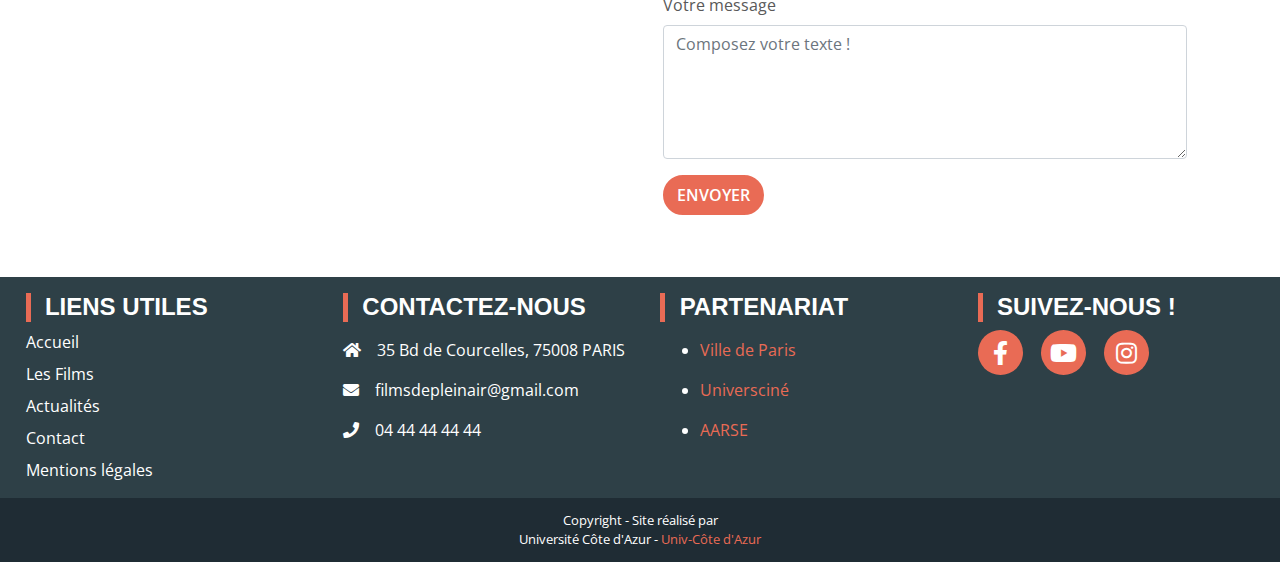
==== commit f3037e8b: "Update index.html" ====
--- a/index.html
+++ b/index.html
@@ -23,15 +23,16 @@
 		<!--<link rel="stylesheet" href="css/style.css">-->
 		<link rel="stylesheet" href="css/stylescss.css">
 		<link rel="stylesheet"  href="webfonts/all.css">
-		<!-- Google tag (gtag.js) -->
-		<script defer src="https://www.googletagmanager.com/gtag/js?id=G-39RLFYST27"></script>
-		<script>
-  			window.dataLayer = window.dataLayer || [];
-  			function gtag(){dataLayer.push(arguments);}
- 			 gtag('js', new Date());
-
-  			gtag('config', 'G-2CWG75PS28');
-		</script>
+		<!-- Google Analytics : optimisé -->
+                <script defer src="https://www.googletagmanager.com/gtag/js?id=G-39RLFYST27"></script>
+                <script>
+                  window.addEventListener('load', function () {
+                     window.dataLayer = window.dataLayer || [];
+                     function gtag(){ dataLayer.push(arguments); }
+                     gtag('js', new Date());
+                    gtag('config', 'G-2CWG75PS28'); // ← ton identifiant de mesure
+                  });
+                 </script>
 		
 	</head>
 	<body data-spy="scroll" data-target="#booking">
--- a/css/stylescss.css
+++ b/css/stylescss.css
@@ -314,7 +314,13 @@
   border-radius: 10px; /* optionnel, ça rend l’image plus douce visuellement */
 }
 
-.titre-film {
-  color: white !important;
+#titre-film {
+  color: #e96b55;
+  font-weight: bold;
+  text-transform: uppercase;
+  text-shadow: 1px 1px 2px rgba(0, 0, 0, 0.4); /* meilleure lisibilité sur image de fond */
+  font-family: 'Montserrat', sans-serif;
+  padding-left: 2%;
+  border-left: 5px solid #e96b55;
 }
 /*# sourceMappingURL=stylescss.css.map */
